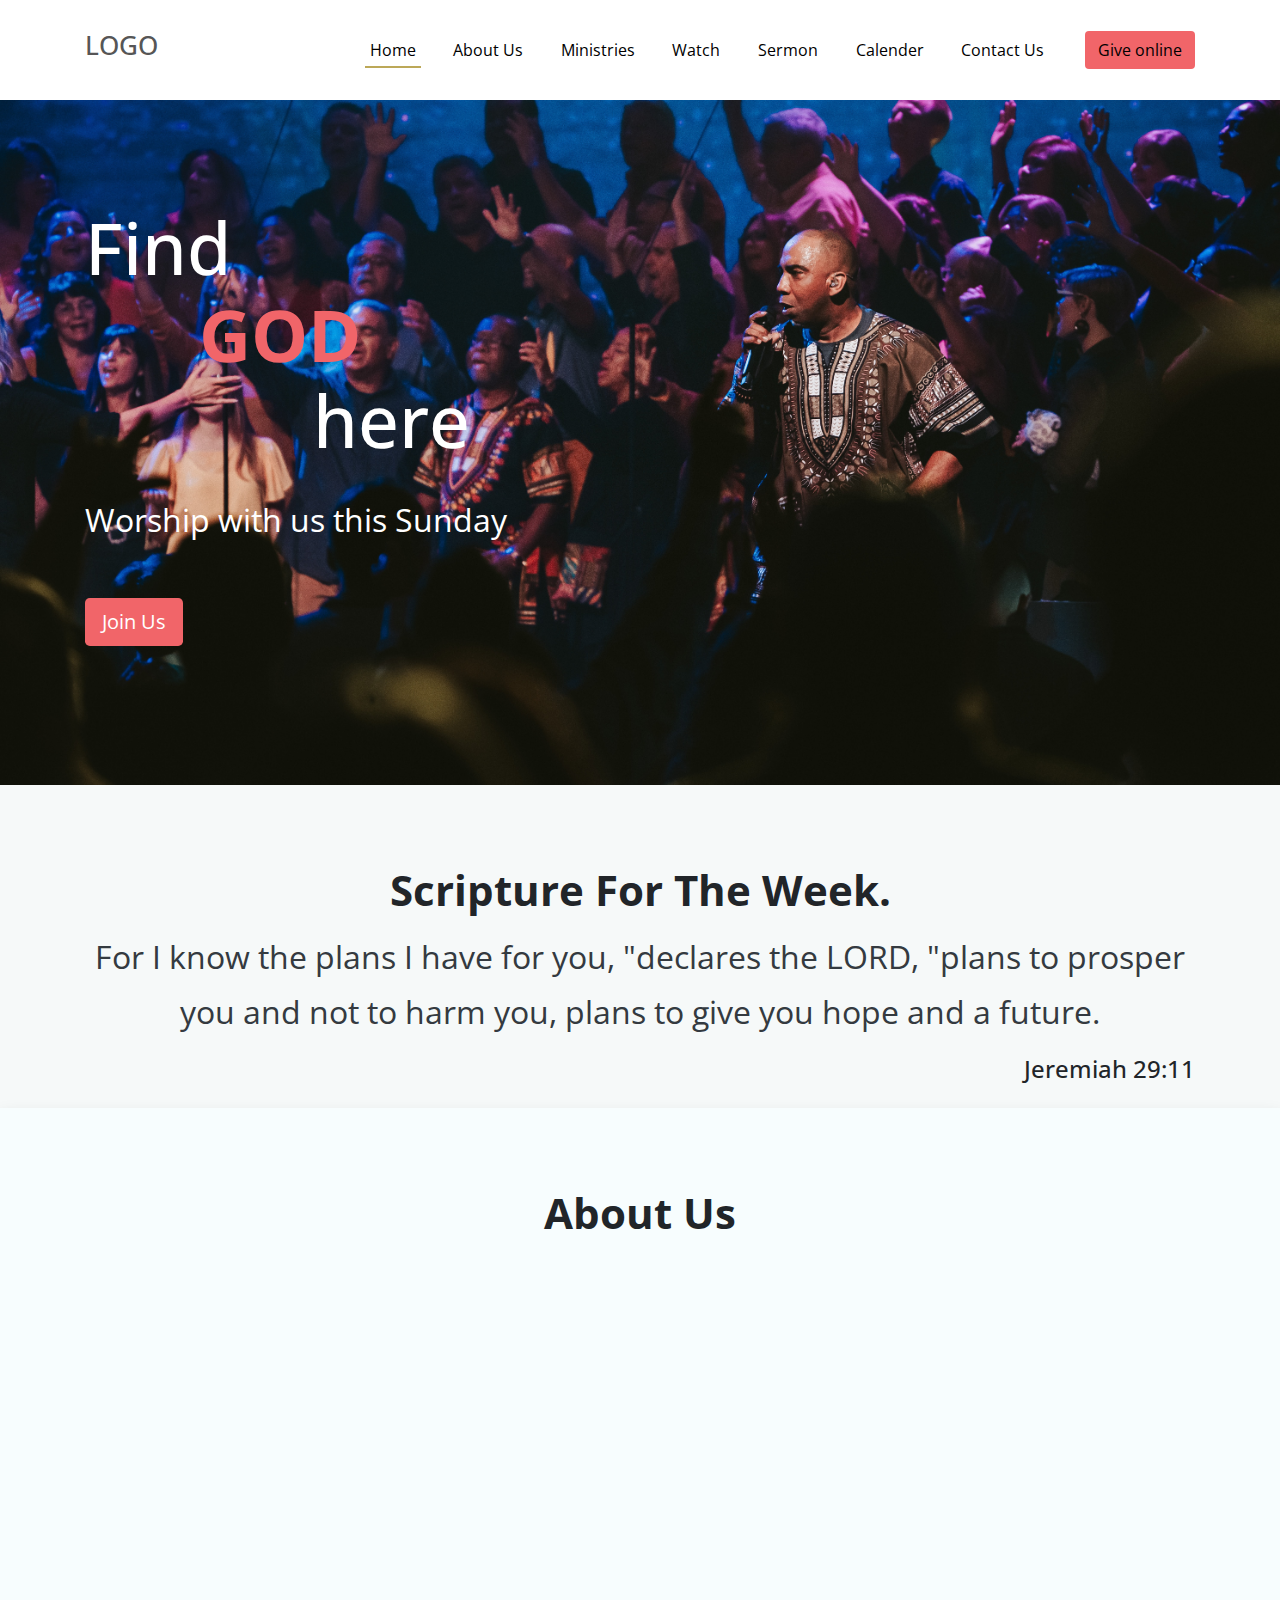
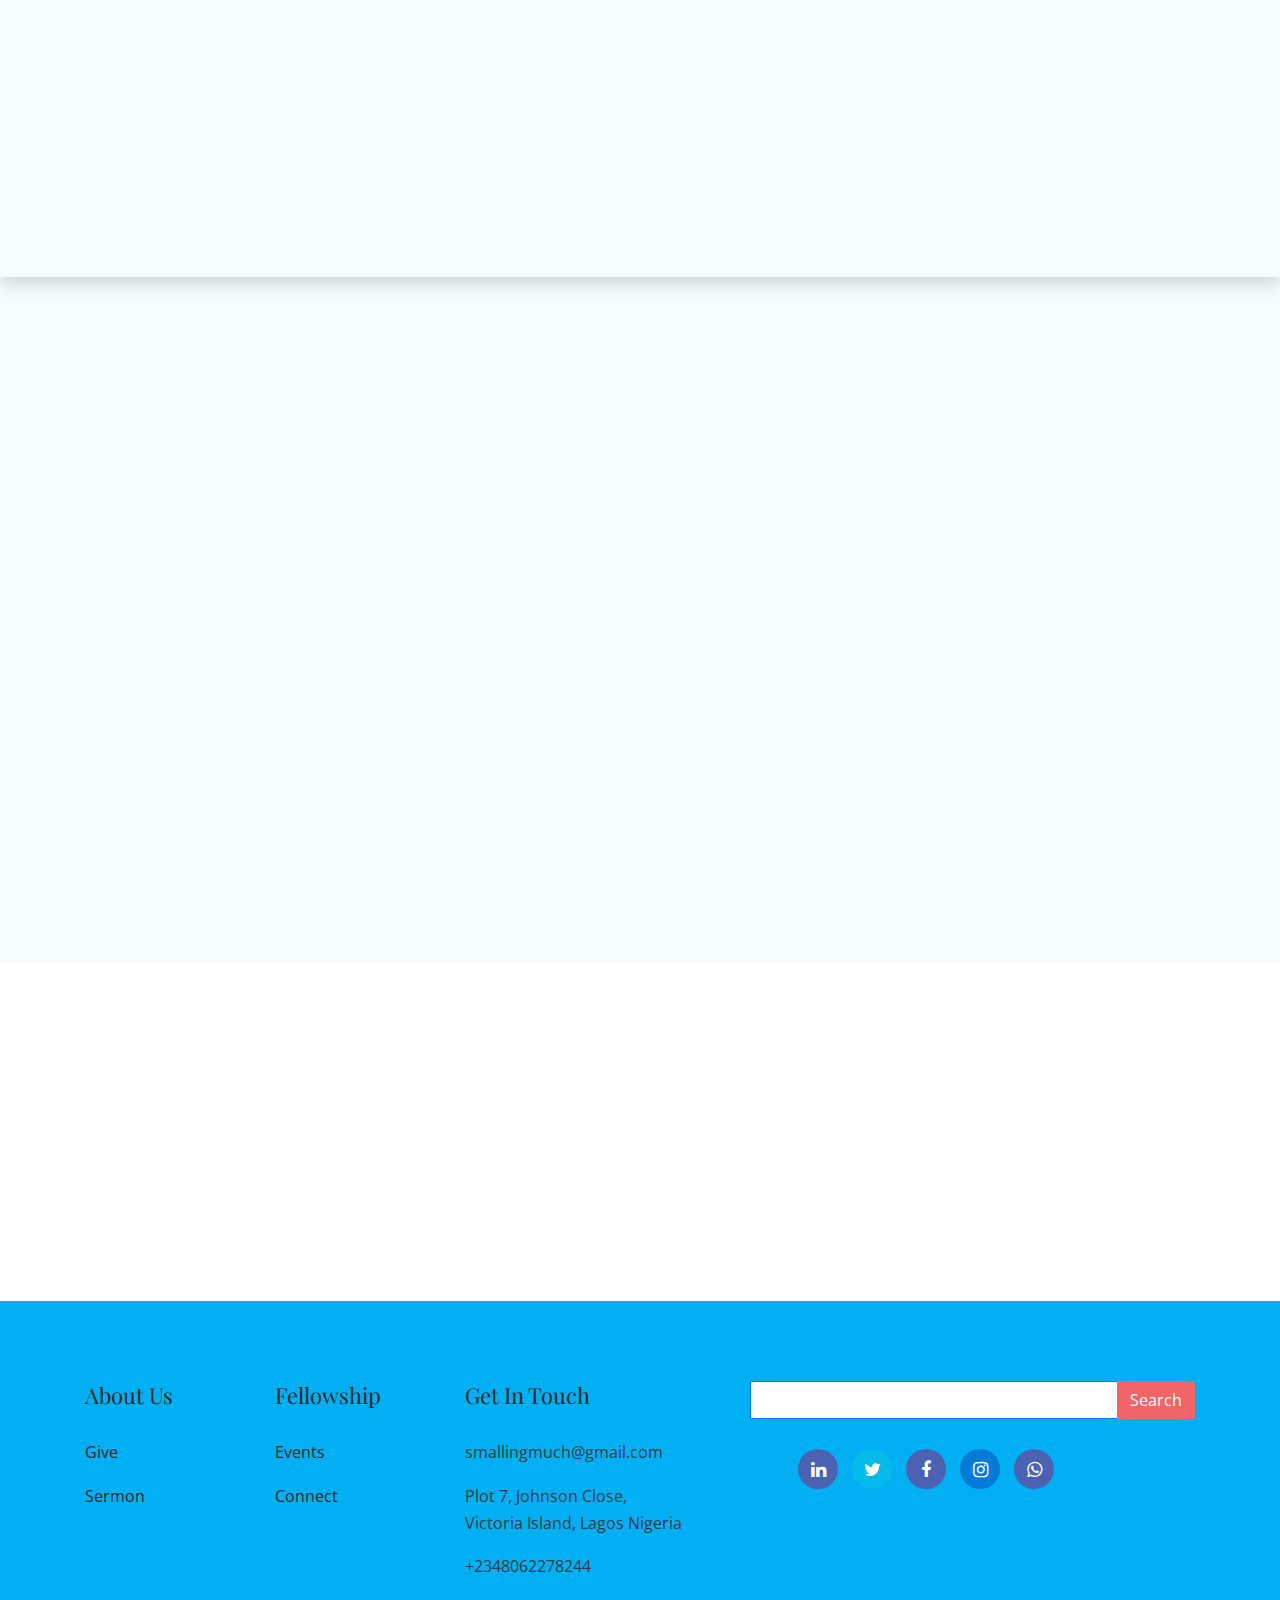
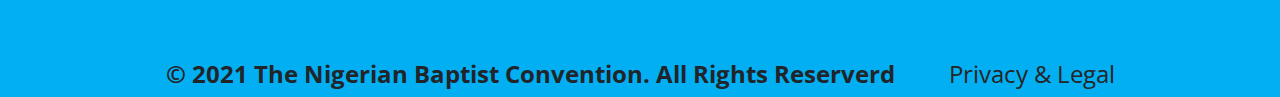
==== index.html @ 578a1e53 "ADD: First Commit" ====
<!DOCTYPE html>
<html lang="en">

<head>
    <meta charset="UTF-8">
    <meta name="description" content="">
    <meta http-equiv="X-UA-Compatible" content="IE=edge">
    <meta name="viewport" content="width=device-width, initial-scale=1, shrink-to-fit=no">

    <!-- Title -->
    <title>Home - TNBCC</title>

    <!-- Favicon -->
    <link rel="icon" href="./img/core-img/favicon.ico">
    <link rel="stylesheet" href="css/bootstrap.min.css" />
    <!-- Stylesheet -->
    <link rel="stylesheet" href="style.css">
    <link rel="stylesheet" href="editcss.css" />

</head>

<body>
    <!-- Preloader -->
    <div id="preloader">
        <div class="loader"></div>
    </div>
    <!-- /Preloader -->

    <!-- Header Area Start -->
    <header class="header-area">


        <!-- Main Header Start -->
        <div class="main-header-area">
            <div class="classy-nav-container breakpoint-off">
                <div class="container">
                    <!-- Classy Menu -->
                    <nav class="classy-navbar justify-content-between" id="akameNav">

                        <!-- Navbar Toggler -->
                        <div class="classy-navbar-toggler btn btn-pink" style="float: left;">
                            <span class="navbarToggler"><span class="bg-dark"></span><span class="bg-dark"></span><span
                                    class="bg-dark"></span></span>
                            <span class="text-white h4">MENU</span>
                        </div>
                        <!-- Logo -->
                        <a class="nav-brand h6" href="index.html">
                            <!-- <img src="./img/onfamilyfx1.png" width="200" alt=""> -->
                            LOGO
                        </a>
                        <!-- <span class="h6">New Convenant Baptist Church</span> -->




                        <!-- Menu -->
                        <div class="classy-menu">
                            <!-- Menu Close Button -->
                            <div class="classycloseIcon">
                                <div class="cross-wrap"><span class="top"></span><span class="bottom"></span></div>
                            </div>
                            <!-- Nav Start -->
                            <div class="classynav text-center">
                                <ul id="nav">
                                    <li class="active"><a href="./index.html">Home</a></li>
                                    <!-- <li><a href="#">Pages</a>
                                        <ul class="dropdown">
                                            <li><a href="./index.html">- Home</a></li>
                                            <li><a href="./about.html">- About Us</a></li>
                                            <li><a href="./service.html">- Services</a></li>
                                            <li><a href="./portfolio.html">- Portfolio</a></li>
                                            <li><a href="./blog.html">- Blog</a></li>
                                            <li><a href="./single-blog.html">- Blog Details</a></li>
                                            <li><a href="./contact.html">- Contact</a></li>
                                            <li><a href="#">- Dropdown</a>
                                                <ul class="dropdown">
                                                    <li><a href="#">- Dropdown Item</a></li>
                                                    <li><a href="#">- Dropdown Item</a></li>
                                                    <li><a href="#">- Dropdown Item</a></li>
                                                    <li><a href="#">- Dropdown Item</a></li>
                                                </ul>
                                            </li>
                                        </ul>
                                    </li> -->
                                    <li><a href="./about.html">About Us</a></li>
                                    <li><a href="./ministries.html">Ministries</a></li>
                                    <li><a href="./watch.html">Watch</a></li>
                                    <li><a href="./sermon.html">Sermon</a></li>
                                    <li><a href="./calender.html">Calender</a></li>
                                    <li><a href="./contact.html">Contact Us</a></li>
                                </ul>


                                <!-- Book Icon -->
                                <div class="book-now-btn ml-5 mt-4 mt-lg-0 ml-md-4">
                                    <a href="./give.html" class="btn btn-pink">Give online</a>
                                </div>
                            </div>
                            <!-- Nav End -->
                        </div>
                    </nav>
                </div>
            </div>
        </div>
    </header>
    <!-- Header Area End -->

    <!-- Welcome Area Start -->
    <section class="welcome-area">
        <div class="welcome-slides owl-carousel">
            <!-- Single Welcome Slide -->
            <div class="single-welcome-slide bg-img" style="background-image: url(img/bg-img/b1.jpg);">
                <!-- Welcome Content -->
                <div class="welcome-content h-100">
                    <div class="container h-100">
                        <div class="row h-100 align-items-center">
                            <!-- Welcome Text -->
                            <div class="col-12 col-md-9 col-lg-6">
                                <div class="welcome-text">
                                    <h2 data-animation="fadeInUp" data-delay="50ms" class="h1 text-white">Find
                                        <br />&nbsp; &nbsp; &nbsp; <b class="text-pink">GOD</b>
                                        <br />&nbsp; &nbsp; &nbsp; &nbsp; &nbsp; &nbsp; here
                                    </h2>
                                    <p data-animation="fadeInUp" data-delay="400ms" class="text-white"
                                        style="font-size: 2rem;">Worship with us this Sunday</p>
                                    <a href="#" class="btn btn-pink btn-lg text-white" data-animation="fadeInUp"
                                        data-delay="700ms">Join Us</a>
                                </div>
                            </div>
                        </div>
                    </div>
                </div>
            </div>

            <!-- Single Welcome Slide -->
            <div class="single-welcome-slide bg-img" style="background-image: url(img/bg-img/b2.jpg);">
                <!-- Welcome Content -->
                <div class="welcome-content h-100">
                    <div class="container h-100">
                        <div class="row h-100 align-items-center">
                            <!-- Welcome Text -->
                            <div class="col-12 col-md-9 col-lg-6">
                                <div class="welcome-text">
                                    <h2 data-animation="fadeInUp" data-delay="50ms" class="h1 text-white">Find
                                        <br />&nbsp; &nbsp; &nbsp; <b class="text-pink">GOD</b>
                                        <br />&nbsp; &nbsp; &nbsp; &nbsp; &nbsp; &nbsp; here
                                    </h2>
                                    <p data-animation="fadeInUp" data-delay="400ms" class="text-white"
                                        style="font-size: 2rem;">Worship with us this Sunday</p>
                                    <a href="#" class="btn btn-pink btn-lg text-white" data-animation="fadeInUp"
                                        data-delay="700ms">Join Us</a>
                                </div>
                            </div>
                        </div>
                    </div>
                </div>
            </div>
        </div>
    </section>
    <!-- Welcome Area End -->



    <!-- Scripture of the week area start -->
    <section class="why-choose-us-area bg-gray section-padding-80-0">
        <div class="container">
            <div class="row align-items-center">
                <div class="col-md-12 text-center">
                    <!-- Section Heading -->
                    <div class="section-heading">
                        <h2 class="font-weight-bold h2">Scripture for the week.</h2>
                        <p style="font-size: 2rem;" class="text-dark">For I know the plans I have for you, "declares the
                            LORD, "plans to prosper you and not to harm you,
                            plans to give you hope and a future.</p>
                        <p class="float-right h3 pb-3">Jeremiah 29:11</p>
                    </div>

                </div>
            </div>
        </div>
    </section>
    <!-- Scripture of the week end -->




    <!-- Our About Us Area Start -->
    <section class="akame-service-area section-padding-80-0 bg-light-blue shadow">
        <div class="container">
            <div class="row">
                <div class="col-12">
                    <!-- Section Heading -->
                    <div class="section-heading text-center">
                        <h2 class="h1 font-weight-bold">About Us</h2>

                    </div>
                </div>
            </div>

            <div class="row">

                <!-- Single Service Area -->
                <div class="col-12 col-sm-12 col-md-4 col-lg-4">
                    <div class="single-service-area mb-80 wow fadeInUp border-radius-10" data-wow-delay="200ms">
                        <img src="img/bg-img/12.jpg" alt="" class="border-radius-10">
                        <h5>Mission</h5>
                        <p>Ut enim ad minim veniam, quis trud exercitation...</p>
                        <br />
                        <button class="btn btn-pink">Load more</button>
                    </div>
                </div>

                <!-- Single Service Area -->
                <div class="col-12 col-sm-12 col-md-4 col-lg-4">
                    <div class="single-service-area mb-80 wow fadeInUp border-radius-10" data-wow-delay="400ms">
                        <img src="img/bg-img/11.jpg" alt="" class="border-radius-10">
                        <h5>Vision</h5>
                        <p>Consectetur adipisicing elit, sed doe eiusmod.</p>
                        <br />
                        <button class="btn btn-pink">Load more</button>
                    </div>
                </div>

                <!-- Single Service Area -->
                <div class="col-12 col-sm-12 col-md-4 col-lg-4">
                    <div class="single-service-area mb-80 wow fadeInUp border-radius-10" data-wow-delay="600ms">
                        <img src="img/bg-img/10.jpg" alt="" class="border-radius-10">
                        <h5>Objectives</h5>
                        <p>Nemo enim ipsam voluptatem quia voluptas</p>
                        <br />
                        <button class="btn btn-pink">Load more</button>
                    </div>
                </div>



            </div>
        </div>
    </section>
    <!-- Our About Us Area End -->


    <!-- Online Service Area Start -->
    <section class="akame-service-area section-padding-80-0 bg-light-blue">
        <div class="container">

            <div class="row">

                <!-- Single Service Area -->
                <div class="col-12 col-sm-12 col-md-12 col-lg-6">
                    <div class="single-service-area mb-80 wow fadeInUp border-radius-10 p-2" data-wow-delay="200ms">
                        <img src="img/bg-img/b4.jpg" class="img-circle" width="200" alt=""
                            style="position: relative; z-index: 100">
                        <br />
                        <img src="img/bg-img/word.jpg" class="img-circle" width="150" alt="" style="margin-top: -10%">
                        <img src="img/bg-img/worship.jpg" class="img-circle" width="150" alt=""
                            style="margin-top: -10%">

                        <br />
                        <img src="img/bg-img/12.jpg" class="img-circle shadow-lg border-primary"
                            style="margin-top: -5%; border:5px solid;" width="200" alt="">
                        <!-- <a href="https://www.youtube.com/watch?v=Ldd8yjjo6jA" class="video-play-btn wow bounceInDown" data-wow-delay="200ms"><i class="fa fa-play"></i></a> -->
                    </div>
                </div>

                <!-- Single Service Area -->
                <div class="col-12 col-sm-12 col-md-12 col-lg-6">
                    <div class="mb-80 wow fadeInUp" style="padding: 5rem;" data-wow-delay="400ms">

                        <p class="h5" style="line-height: 35px">Are you having a very busy day at work, stuck in traffic
                            or far from any of our church.
                            We're bringing church to you. Join us in worshing from the comfort of your internet
                            connected smart phone or desktop.</p>
                        <br />
                        <button class="btn btn-pink btn-lg">Watch Now</button>
                    </div>
                </div>





            </div>
        </div>
    </section>
    <!-- Online Service Area End -->



    <!-- Subscribe Area Start -->
    <section class="akame-service-area section-padding-80-0 bg-white">
        <div class="container">

            <div class="row">

                <!-- Single Service Area -->
                <div class="col-12 col-sm-12 col-md-12 col-lg-12">
                    <div class="mb-80 wow fadeInUp text-center p-2" data-wow-delay="400ms">
                        <h2 class="h2 font-weight-bold">Subscribe to our newsletter</h2>
                        <input type="email" class="form-control mb-30 border-primary p-3"
                            style="border-radius: 50px; border:1px solid" placeholder="YOUR EMAIL">
                        &nbsp;
                        <button class="btn btn-pink btn-lg text-white">Subscribe</button>
                    </div>
                </div>





            </div>
        </div>
    </section>
    <!-- Subscribe Area End -->




    <!-- Footer Area Start -->
    <footer class="footer-area section-padding-80-0" style="background-color:#02aff3; ">
        <div class="container">
            <div class="row justify-content-between">

                <!-- Single Footer Widget -->
                <div class="col-4 col-md-6 col-lg-2">
                    <div class="single-footer-widget mb-80">

                        <!-- Widget Title -->
                        <h4 class="widget-title">About Us</h4>

                        <p><a href="./give.html">Give</a></p>
                        <p><a href="./sermon.html">Sermon</a></p>


                    </div>
                </div>


                <!-- Single Footer Widget -->
                <div class="col-4 col-md-6 col-lg-2">
                    <div class="single-footer-widget mb-80">

                        <!-- Widget Title -->
                        <h4 class="widget-title">Fellowship</h4>

                        <p><a href="#">Events</a></p>
                        <p><a href="#">Connect</a></p>


                    </div>
                </div>

                <!-- Single Footer Widget -->
                <div class="col-4 col-md-6 col-lg-3">
                    <div class="single-footer-widget mb-80">

                        <!-- Widget Title -->
                        <h4 class="widget-title">Get in touch</h4>
                        <p class="text-dark">smallingmuch@gmail.com</p>
                        <p class="text-dark">Plot 7, Johnson Close, <br /> Victoria Island, Lagos Nigeria</p>
                        <p class="text-dark">+2348062278244</p>
                    </div>
                </div>


                <!-- Single Footer Widget -->
                <div class="col-12 col-sm-12 col-md-6 col-lg-5">
                    <div class="single-footer-widget mb-80">
                        <div class="input-group mb-3">
                            <input type="text" class="form-control mb-30 border-primary p-3" style="border-radius: 0;">
                            <div class="input-group-append">
                                <button class="btn btn-pink text-white" type="button">Search</button>
                            </div>
                        </div>

                        <!-- Social Info -->
                        <div class="social-info pl-5">
                            <a href="#" class="facebook"><i class="fa fa-linkedin"></i></a>
                            <a href="#" class="twitter"><i class="fa fa-twitter"></i></a>
                            <a href="#" class="facebook"><i class="fa fa-facebook"></i></a>
                            <a href="#" class="instagram"><i class="fa fa-instagram"></i></a>
                            <a href="#" class="facebook"><i class="fa fa-whatsapp"></i></a>
                        </div>
                    </div>
                </div>



            </div>
            <div class="row text-center">
                <div class="col-md-12 text-center">
                    <p class="h4 font-weight-bold">&copy; 2021 The Nigerian Baptist Convention. All Rights Reserverd
                        &nbsp; &nbsp; &nbsp; &nbsp; <span><a href="#">Privacy &amp; Legal</a></span></p>

                </div>
            </div>
        </div>
        <!-- Footer Area End -->

        <!-- All JS Files -->
        <!-- jQuery -->
        <script src="js/jquery.min.js"></script>
        <!-- Popper -->
        <script src="js/popper.min.js"></script>
        <!-- Bootstrap -->
        <script src="js/bootstrap.min.js"></script>
        <!-- All Plugins -->
        <script src="js/akame.bundle.js"></script>
        <!-- Active -->
        <script src="js/default-assets/active.js"></script>

</body>

</html>
---- style.css ----
/* ------------------------------------------
[Master Stylesheet]

Template Name: Akame - Hair Salon HTML5 Template
Template Author: Colorlib
Template Author URL: http://colorlib.com
Version: 1.0.0
Last Update: Jan 19, 2018

---------------------------------------------

[Tables of CSS Content]

+ body

    - 01.0 Reboot CSS
    - 02.0 Spacing CSS
    - 03.0 Preloader CSS
    - 04.0 Heading CSS
    - 05.0 Backtotop CSS
    - 06.0 Buttons CSS
    - 07.0 Header CSS
    - 08.0 Hero CSS
    - 09.0 Footer CSS
    - 10.0 CTA CSS
    - 11.0 Breadcrumb CSS
    - 12.0 Blog CSS
    - 13.0 Choose_us CSS
    - 14.0 Portfolio CSS
    - 15.0 Team CSS
    - 16.0 Service CSS
    - 17.0 About CSS
    - 18.0 Contact CSS

  --------------------------------------------- */
/* Import Fonts & All CSS */
@import url("https://fonts.googleapis.com/css?family=Open+Sans:300,400,600,700|Playfair+Display:400,700");
@import url(css/bootstrap.min.css);
@import url(css/animate.css);
@import url(css/default-assets/classy-nav.css);
@import url(css/default-assets/audioplayer.css);
@import url(css/owl.carousel.min.css);
@import url(css/magnific-popup.css);
@import url(css/font-awesome.min.css);
@import url(css/style.css);
/* :: 1.0 Reboot CSS */
* {
  margin: 0;
  padding: 0; }

body {
  font-family: "Open Sans", sans-serif;
  font-weight: 400;
  font-size: 16px;
  position: relative;
  z-index: auto; }

h1,
h2,
h3,
h4,
h5,
h6 {
  font-family: "Playfair Display", serif;
  color: #252525;
  line-height: 1.3;
  font-weight: 400; }

a,
a:active,
a:focus,
a:hover {
  color: #252525;
  text-decoration: none;
  -webkit-transition-duration: 500ms;
  -o-transition-duration: 500ms;
  transition-duration: 500ms;
  outline: none;
  font-weight: 400; }

li {
  list-style: none; }

p {
  line-height: 1.7;
  color: #6e6e6e;
  font-size: 16px;
  font-weight: 400; }

img {
  max-width: 100%;
  height: auto; }

ul {
  margin: 0;
  padding: 0; }
  ul li {
    margin: 0;
    padding: 0; }

.bg-overlay {
  position: relative;
  z-index: 1; }
  .bg-overlay::after {
    position: absolute;
    content: "";
    height: 100%;
    width: 100%;
    top: 0;
    left: 0;
    z-index: -1;
    background-color: rgba(0, 0, 0, 0.65); }

.bg-img {
  background-position: center center;
  background-size: cover;
  background-repeat: no-repeat; }

.jarallax {
  position: relative;
  z-index: 0; }
  .jarallax > .jarallax-img {
    position: absolute;
    object-fit: cover;
    font-family: 'object-fit: cover';
    top: 0;
    left: 0;
    width: 100%;
    height: 100%;
    z-index: -1; }

.mfp-image-holder .mfp-close,
.mfp-iframe-holder .mfp-close {
  color: #ffffff;
  right: 20px;
  text-align: center;
  padding-right: 0;
  width: 100%;
  position: fixed;
  top: 20px;
  width: 30px;
  background: #bca858;
  height: 30px;
  line-height: 30px; }

button.mfp-close,
button.mfp-arrow {
  background: #bca858; }

.mfp-bottom-bar {
  display: none !important; }

.mfp-bg {
  background-color: #000000; }

.bg-transparent {
  background-color: transparent !important; }

.bg-gray {
  background-color: #f6f9f9 !important; }

textarea:focus,
input:focus {
  outline: none; }

.border {
  border-color: #e5e5e5; }

.mfp-arrow-left::after {
  border-right-color: transparent; }

.mfp-arrow-left::before {
  border-right-color: #ffffff; }

.mfp-arrow-right::after {
  border-left-color: transparent; }

.mfp-arrow-right::before {
  border-left-color: #ffffff; }

/* :: 2.0 Spacing CSS */
.mt-15 {
  margin-top: 15px; }

.mt-30 {
  margin-top: 30px; }

.mt-40 {
  margin-top: 40px; }

.mt-50 {
  margin-top: 50px; }

.mt-70 {
  margin-top: 70px; }

.mt-80 {
  margin-top: 80px; }

.mt-100 {
  margin-top: 100px; }

.mt-150 {
  margin-top: 150px; }

.mr-15 {
  margin-right: 15px; }

.mr-30 {
  margin-right: 30px; }

.mr-50 {
  margin-right: 50px; }

.mr-100 {
  margin-right: 100px; }

.mb-15 {
  margin-bottom: 15px; }

.mb-30 {
  margin-bottom: 30px; }

.mb-40 {
  margin-bottom: 40px; }

.mb-50 {
  margin-bottom: 50px; }

.mb-60 {
  margin-bottom: 60px; }

.mb-70 {
  margin-bottom: 70px; }

.mb-80 {
  margin-bottom: 80px; }

.mb-100 {
  margin-bottom: 100px; }

.ml-15 {
  margin-left: 15px; }

.ml-30 {
  margin-left: 30px; }

.ml-50 {
  margin-left: 50px; }

.ml-100 {
  margin-left: 100px; }

.pt-50 {
  padding-top: 50px !important; }

.section-padding-80 {
  padding-top: 80px;
  padding-bottom: 80px; }

.section-padding-0-80 {
  padding-top: 0;
  padding-bottom: 80px; }

.section-padding-80-0 {
  padding-top: 80px;
  padding-bottom: 0; }

/* :: 3.0 Preloader CSS */
#preloader {
  position: fixed;
  width: 100%;
  height: 100%;
  z-index: 9999999;
  top: 0;
  left: 0;
  background-color: #f6f9f9;
  display: -webkit-box;
  display: -ms-flexbox;
  display: flex;
  -webkit-box-align: center;
  -ms-flex-align: center;
  align-items: center;
  -webkit-box-pack: center;
  -ms-flex-pack: center;
  justify-content: center;
  overflow: hidden; }

.loader,
.loader:before,
.loader:after {
  border-radius: 50%;
  width: 2.5em;
  height: 2.5em;
  -webkit-animation-fill-mode: both;
  animation-fill-mode: both;
  -webkit-animation: load7 1.8s infinite ease-in-out;
  animation: load7 1.8s infinite ease-in-out; }

.loader {
  color: #bca858;
  font-size: 6px;
  position: relative;
  -webkit-transform: translateZ(0);
  -ms-transform: translateZ(0);
  transform: translateZ(0);
  -webkit-animation-delay: -0.16s;
  animation-delay: -0.16s; }

.loader:before,
.loader:after {
  content: '';
  position: absolute;
  top: 0; }

.loader:before {
  left: -3.5em;
  -webkit-animation-delay: -0.32s;
  animation-delay: -0.32s; }

.loader:after {
  left: 3.5em; }

@-webkit-keyframes load7 {
  0%,
    80%,
    100% {
    box-shadow: 0 2.5em 0 -1.3em; }
  40% {
    box-shadow: 0 2.5em 0 0; } }
@keyframes load7 {
  0%,
    80%,
    100% {
    box-shadow: 0 2.5em 0 -1.3em; }
  40% {
    box-shadow: 0 2.5em 0 0; } }
/* :: 4.0 Heading CSS */
.section-heading {
  position: relative;
  z-index: 1;
  margin-bottom: 50px; }
  .section-heading h2 {
    font-size: 42px;
    text-transform: capitalize;
    margin-bottom: 15px;
    display: block;
    line-height: 1.2; }
    @media only screen and (min-width: 992px) and (max-width: 1199px) {
      .section-heading h2 {
        font-size: 36px; } }
    @media only screen and (min-width: 768px) and (max-width: 991px) {
      .section-heading h2 {
        font-size: 36px; } }
    @media only screen and (max-width: 767px) {
      .section-heading h2 {
        font-size: 30px; } }
  .section-heading p {
    font-size: 16px; }
  .section-heading span {
    position: absolute;
    top: 50%;
    font-size: 100px;
    color: #bca858;
    font-family: "Playfair Display", serif;
    text-transform: uppercase;
    line-height: 1;
    -webkit-transform: translateY(-50%);
    -ms-transform: translateY(-50%);
    transform: translateY(-50%);
    z-index: -1;
    opacity: 0.1;
    left: 0;
    font-weight: 700; }
    @media only screen and (min-width: 992px) and (max-width: 1199px) {
      .section-heading span {
        font-size: 70px; } }
    @media only screen and (min-width: 768px) and (max-width: 991px) {
      .section-heading span {
        font-size: 70px; } }
    @media only screen and (max-width: 767px) {
      .section-heading span {
        font-size: 50px; } }
  .section-heading.text-right span {
    right: 48px; }

/* :: 5.0 Backtotop CSS */
#scrollUp {
  position: fixed;
  right: 40px;
  font-size: 20px;
  line-height: 40px;
  width: 40px;
  height: 40px;
  bottom: 40px;
  background-color: #bca858;
  color: #ffffff;
  text-align: center;
  -webkit-transition-duration: 500ms;
  -o-transition-duration: 500ms;
  transition-duration: 500ms;
  border-radius: 50%;
  -webkit-box-shadow: 0 2px 40px 8px rgba(15, 15, 15, 0.15);
  box-shadow: 0 2px 40px 8px rgba(15, 15, 15, 0.15);
  z-index: 15962536; }
  #scrollUp:focus, #scrollUp:hover {
    background-color: #000000;
    color: #ffffff; }

/* :: 6.0 Buttons CSS */
.btn:focus {
  box-shadow: none; }

.akame-btn {
  font-family: "Playfair Display", serif;
  position: relative;
  z-index: 1;
  min-width: 150px;
  height: 42px;
  line-height: 40px;
  font-size: 14px;
  font-weight: 400;
  display: inline-block;
  padding: 0 35px;
  text-align: center;
  text-transform: uppercase;
  background-color: transparent;
  color: #252525;
  border: 1px solid #252525;
  border-radius: 60px;
  -webkit-transition-duration: 500ms;
  -o-transition-duration: 500ms;
  transition-duration: 500ms; }
  .akame-btn:focus, .akame-btn:hover {
    border-color: #bca858;
    font-weight: 400;
    font-size: 14px;
    background-color: #bca858;
    color: #ffffff;
    -webkit-box-shadow: 0 2px 40px 8px rgba(15, 15, 15, 0.15);
    box-shadow: 0 2px 40px 8px rgba(15, 15, 15, 0.15); }
  .akame-btn.active {
    border-color: #bca858;
    background-color: #bca858;
    color: #ffffff; }
    .akame-btn.active:focus, .akame-btn.active:hover {
      border-color: #252525;
      background-color: #252525;
      color: #ffffff; }

/* :: 7.0 Header CSS */
.header-area {
  position: relative;
  z-index: 10;
  width: 100%;
  -webkit-transition-duration: 500ms;
  -o-transition-duration: 500ms;
  transition-duration: 500ms;
  border-bottom: 1px solid #e5e5e5; }
  .header-area .top-header-area {
    position: relative;
    z-index: 1;
    background-color: #252525;
    width: 100%;
    height: 50px; }
    @media only screen and (max-width: 767px) {
      .header-area .top-header-area {
        height: auto;
        padding: 15px 0; } }
    .header-area .top-header-area .top-header-content p {
      margin-bottom: 0;
      font-size: 14px;
      color: #ffffff; }
      @media only screen and (min-width: 768px) and (max-width: 991px) {
        .header-area .top-header-area .top-header-content p {
          font-size: 12px; } }
      @media only screen and (max-width: 767px) {
        .header-area .top-header-area .top-header-content p {
          font-size: 10px; } }
  .header-area .cart-icon a:focus, .header-area .cart-icon a:hover {
    color: #bca858; }

.classy-nav-container {
  background-color: transparent;
  padding: 0; }
  .classy-nav-container .classy-navbar {
    -webkit-transition-duration: 500ms;
    -o-transition-duration: 500ms;
    transition-duration: 500ms;
    height: 100px;
    padding: 0; }
    @media only screen and (min-width: 768px) and (max-width: 991px) {
      .classy-nav-container .classy-navbar {
        height: 70px; } }
    @media only screen and (max-width: 767px) {
      .classy-nav-container .classy-navbar {
        height: 70px; } }
    @media only screen and (max-width: 767px) {
      .classy-nav-container .classy-navbar .nav-brand {
        max-width: 90px;
        margin-right: 15px; } }
    .classy-nav-container .classy-navbar .classynav ul li a {
      font-size: 16px;
      text-transform: capitalize;
      color: #252525; }
      @media only screen and (min-width: 992px) and (max-width: 1199px) {
        .classy-nav-container .classy-navbar .classynav ul li a {
          font-size: 14px; } }
      @media only screen and (min-width: 768px) and (max-width: 991px) {
        .classy-nav-container .classy-navbar .classynav ul li a {
          font-size: 14px; }
          
         }
      @media only screen and (max-width: 767px) {
       
        .classy-nav-container .classy-navbar .classynav ul li a {
          font-size: 14px; } }
      .classy-nav-container .classy-navbar .classynav ul li a:focus, .classy-nav-container .classy-navbar .classynav ul li a:hover {
        color: #bca858; }
    .classy-nav-container .classy-navbar .classynav ul li.cn-dropdown-item ul li a, .classy-nav-container .classy-navbar .classynav ul li.megamenu-item ul li a {
      font-size: 14px;
      text-transform: capitalize;
      height: 42px;
      line-height: 42px;
      padding: 0 30px;
      color: #252525; }
      .classy-nav-container .classy-navbar .classynav ul li.cn-dropdown-item ul li a:focus, .classy-nav-container .classy-navbar .classynav ul li.cn-dropdown-item ul li a:hover, .classy-nav-container .classy-navbar .classynav ul li.megamenu-item ul li a:focus, .classy-nav-container .classy-navbar .classynav ul li.megamenu-item ul li a:hover {
        color: #bca858; }

.classynav ul li.active a {
  position: relative;
  z-index: 1; }
  .classynav ul li.active a::before {
    width: 80%;
    height: 2px;
    background-color: #bca858;
    position: absolute;
    bottom: 0;
    left: 10%;
    z-index: 1;
    content: ''; }
    @media only screen and (min-width: 768px) and (max-width: 991px) {
      .classynav ul li.active a::before {
        display: none; } }
    @media only screen and (max-width: 767px) {
      .classynav ul li.active a::before {
        display: none; } }

.classynav ul li.has-down > a::after,
.classynav ul li.has-down.active > a::after,
.classynav ul li.megamenu-item > a::after {
  color: #252525; }

.breakpoint-off .classynav ul li .dropdown,
.breakpoint-off .classynav ul li .megamenu {
  width: 210px;
  -webkit-box-shadow: 0 2px 40px 8px rgba(15, 15, 15, 0.15);
  box-shadow: 0 2px 40px 8px rgba(15, 15, 15, 0.15);
  border-radius: 6px; 
}

.breakpoint-off .classynav ul li .megamenu {
  width: 100%; }

/* :: 8.0 Hero CSS */
.single-welcome-slide {
  position: relative;
  z-index: 2;
  width: 100%;
  height: 720px;
  background-color: #ffffff; }
  @media only screen and (min-width: 992px) and (max-width: 1199px) {
    .single-welcome-slide {
      height: 600px; } }
  @media only screen and (min-width: 768px) and (max-width: 991px) {
    .single-welcome-slide {
      height: 600px; } }
  @media only screen and (max-width: 767px) {
    .single-welcome-slide {
      height: 500px; } }
  .single-welcome-slide .welcome-text {
    position: relative;
    z-index: 1; }
    .single-welcome-slide .welcome-text h2 {
      font-size: 72px;
      display: block;
      margin-bottom: 30px;
      color: #252525; }
      @media only screen and (min-width: 992px) and (max-width: 1199px) {
        .single-welcome-slide .welcome-text h2 {
          font-size: 60px; } }
      @media only screen and (min-width: 768px) and (max-width: 991px) {
        .single-welcome-slide .welcome-text h2 {
          font-size: 60px; } }
      @media only screen and (max-width: 767px) {
        .single-welcome-slide .welcome-text h2 {
          font-size: 36px; } }
    .single-welcome-slide .welcome-text p {
      font-size: 18px;
      color: #252525;
      margin-bottom: 50px;
      display: block; }

.welcome-slides {
  position: relative;
  z-index: 1;
  overflow: hidden; }

/* :: 9.0 Footer CSS */
.footer-area {
  position: relative;
  z-index: 1; }

.single-footer-widget {
  position: relative;
  z-index: 1; }
  @media only screen and (min-width: 768px) and (max-width: 991px) {
    .single-footer-widget p {
      font-size: 14px; } }
  .single-footer-widget .widget-title {
    font-size: 22px;
    color: #252525;
    margin-bottom: 30px;
    display: block;
    text-transform: capitalize; }
  .single-footer-widget .open-time p {
    margin-bottom: 8px; }
    .single-footer-widget .open-time p:last-child {
      margin-bottom: 0; }
  .single-footer-widget .social-info {
    position: relative;
    z-index: 1;
    margin-top: 30px; }
    .single-footer-widget .social-info a {
      display: inline-block;
      font-size: 18px;
      color: #ffffff;
      width: 40px;
      height: 40px;
      border-radius: 50%;
      margin-right: 10px;
      text-align: center;
      line-height: 40px; }
      @media only screen and (min-width: 768px) and (max-width: 991px) {
        .single-footer-widget .social-info a {
          margin-right: 5px; } }
      .single-footer-widget .social-info a.facebook {
        background-color: #4b62b3; }
      .single-footer-widget .social-info a.twitter {
        background-color: #03baeb; }
      .single-footer-widget .social-info a.google-plus {
        background-color: #cb242e; }
      .single-footer-widget .social-info a.instagram {
        background-color: #057ad7; }
      .single-footer-widget .social-info a:focus, .single-footer-widget .social-info a:hover {
        background-color: #bca858; }
  .single-footer-widget .contact-address p {
    margin-bottom: 8px; }
    .single-footer-widget .contact-address p:last-child {
      margin-bottom: 0; }
  .single-footer-widget .footer-logo {
    display: block;
    margin-bottom: 30px; }

.copywrite-text {
  position: relative;
  z-index: 1; }
  .copywrite-text p {
    font-size: 16px;
    color: #6e6e6e;
    margin-bottom: 0; }
    @media only screen and (min-width: 768px) and (max-width: 991px) {
      .copywrite-text p {
        font-size: 14px; } }
    .copywrite-text p a {
      color: #6e6e6e;
      font-size: 16px; }
      @media only screen and (min-width: 768px) and (max-width: 991px) {
        .copywrite-text p a {
          font-size: 14px; } }
      .copywrite-text p a:focus, .copywrite-text p a:hover {
        color: #bca858; }

/* :: 10.0 CTA CSS */
.akame-cta-area {
  position: relative;
  z-index: 1; }
  .akame-cta-area .cta-content h2 {
    font-size: 48px;
    display: block;
    margin-bottom: 30px; }
    @media only screen and (min-width: 992px) and (max-width: 1199px) {
      .akame-cta-area .cta-content h2 {
        font-size: 36px; } }
    @media only screen and (min-width: 768px) and (max-width: 991px) {
      .akame-cta-area .cta-content h2 {
        font-size: 36px; } }
    @media only screen and (max-width: 767px) {
      .akame-cta-area .cta-content h2 {
        font-size: 30px; } }
  .akame-cta-area .cta-thumbnail {
    position: absolute;
    width: 50%;
    height: 100%;
    z-index: -1;
    top: 0;
    right: 0; }
    @media only screen and (min-width: 992px) and (max-width: 1199px) {
      .akame-cta-area .cta-thumbnail {
        width: 65%; } }
    @media only screen and (min-width: 768px) and (max-width: 991px) {
      .akame-cta-area .cta-thumbnail {
        width: 70%;
        opacity: 0.5; } }
    @media only screen and (max-width: 767px) {
      .akame-cta-area .cta-thumbnail {
        width: 100%;
        opacity: 0.2; } }

/* :: 11.0 Breadcrumb CSS */
.breadcrumb-content {
  position: relative;
  z-index: 1;
  text-align: center; }
  .breadcrumb-content h2 {
    font-size: 60px;
    margin-bottom: 15px; }
    @media only screen and (min-width: 992px) and (max-width: 1199px) {
      .breadcrumb-content h2 {
        font-size: 48px; } }
    @media only screen and (min-width: 768px) and (max-width: 991px) {
      .breadcrumb-content h2 {
        font-size: 48px; } }
    @media only screen and (max-width: 767px) {
      .breadcrumb-content h2 {
        font-size: 36px; } }
  .breadcrumb-content .breadcrumb {
    position: relative;
    padding: 0;
    background-color: transparent;
    -webkit-box-pack: center;
    -ms-flex-pack: center;
    justify-content: center; }
    .breadcrumb-content .breadcrumb .breadcrumb-item a:hover, .breadcrumb-content .breadcrumb .breadcrumb-item a:focus {
      color: #bca858; }
    .breadcrumb-content .breadcrumb .breadcrumb-item + .breadcrumb-item::before {
      content: '\f101';
      font-family: "FontAwesome"; }

/* :: 12.0 Blog CSS */
.single-post-area {
  position: relative;
  z-index: 1; }
  .single-post-area .post-thumbnail {
    position: relative;
    z-index: 1;
    margin-bottom: 30px; }
    .single-post-area .post-thumbnail a {
      display: block; }
  .single-post-area .post-content {
    position: relative;
    z-index: 1; }
    .single-post-area .post-content .post-title {
      font-weight: 400;
      font-size: 20px;
      display: block;
      margin-bottom: 15px;
      font-family: "Playfair Display", serif; }
      .single-post-area .post-content .post-title:hover, .single-post-area .post-content .post-title:focus {
        color: #bca858; }
    .single-post-area .post-content .post-meta {
      position: relative;
      z-index: 1;
      margin-bottom: 15px; }
      .single-post-area .post-content .post-meta a {
        position: relative;
        z-index: 1;
        font-size: 14px;
        color: #acacac;
        display: inline-block;
        margin-right: 30px; }
        .single-post-area .post-content .post-meta a:last-child {
          margin-right: 0; }
          .single-post-area .post-content .post-meta a:last-child::before {
            content: '|';
            position: absolute;
            top: 0;
            left: -20px;
            z-index: 1; }
        .single-post-area .post-content .post-meta a:hover, .single-post-area .post-content .post-meta a:focus {
          color: #bca858; }
    .single-post-area .post-content p {
      margin-bottom: 0; }
  .single-post-area:hover .post-content .post-title, .single-post-area:focus .post-content .post-title {
    color: #bca858; }

.akame-blog-details-area {
  position: relative;
  z-index: 1; }
  .akame-blog-details-area .post-content {
    position: relative;
    z-index: 1;
    text-align: center;
    margin-bottom: 50px; }
    .akame-blog-details-area .post-content .post-title {
      font-weight: 400;
      font-size: 42px;
      display: block;
      margin-bottom: 0;
      font-family: "Playfair Display", serif; }
      @media only screen and (max-width: 767px) {
        .akame-blog-details-area .post-content .post-title {
          font-size: 30px; } }
    .akame-blog-details-area .post-content .post-meta {
      position: relative;
      z-index: 1;
      margin-bottom: 15px; }
      .akame-blog-details-area .post-content .post-meta a {
        position: relative;
        z-index: 1;
        font-size: 16px;
        color: #acacac;
        display: inline-block;
        margin-right: 30px; }
        .akame-blog-details-area .post-content .post-meta a:last-child {
          margin-right: 0; }
          .akame-blog-details-area .post-content .post-meta a:last-child::before {
            content: '|';
            position: absolute;
            top: 0;
            left: -20px;
            z-index: 1; }
        @media only screen and (max-width: 767px) {
          .akame-blog-details-area .post-content .post-meta a {
            font-size: 14px; } }
        .akame-blog-details-area .post-content .post-meta a:hover, .akame-blog-details-area .post-content .post-meta a:focus {
          color: #bca858; }

.blog-details-text {
  position: relative;
  z-index: 1; }
  .blog-details-text p {
    font-size: 20px;
    margin-bottom: 30px; }
    @media only screen and (max-width: 767px) {
      .blog-details-text p {
        font-size: 16px; } }
  .blog-details-text p:first-child {
    display: -webkit-box;
    display: -ms-flexbox;
    display: flex;
    line-height: 1; }
    .blog-details-text p:first-child span:first-child {
      font-weight: 700;
      margin-right: 15px;
      font-size: 100px; }
      @media only screen and (max-width: 767px) {
        .blog-details-text p:first-child span:first-child {
          font-size: 50px; } }
    .blog-details-text p:first-child span:last-child {
      line-height: 1.7; }
  .blog-details-text ul {
    position: relative;
    z-index: 1;
    padding-left: 15px; }
    .blog-details-text ul li {
      font-size: 20px;
      color: #6e6e6e;
      margin-bottom: 30px; }
      .blog-details-text ul li span {
        color: #252525; }
      .blog-details-text ul li i {
        font-size: 14px;
        margin-right: 10px; }
      @media only screen and (max-width: 767px) {
        .blog-details-text ul li {
          font-size: 16px; } }

.akame-blockquote {
  position: relative;
  z-index: 1;
  margin-bottom: 30px;
  margin-top: 30px;
  border-left: 5px solid #bca858;
  padding: 15px; }
  .akame-blockquote h4 {
    margin-bottom: 0; }
    @media only screen and (max-width: 767px) {
      .akame-blockquote h4 {
        font-size: 20px; } }

.akame-post-share {
  position: relative;
  z-index: 1; }
  .akame-post-share a {
    display: block;
    width: 46px;
    height: 46px;
    border-radius: 50%;
    background-color: #bca858;
    color: #ffffff;
    text-align: center;
    margin-bottom: 10px;
    line-height: 46px; }
    @media only screen and (max-width: 767px) {
      .akame-post-share a {
        width: 30px;
        height: 30px;
        line-height: 30px; } }
    .akame-post-share a.facebook {
      background-color: #4b62b3; }
    .akame-post-share a.twitter {
      background-color: #03baeb; }
    .akame-post-share a.google-plus {
      background-color: #cb242e; }
    .akame-post-share a.instagram {
      background-color: #057ad7; }
    .akame-post-share a:hover, .akame-post-share a:focus {
      background-color: #bca858; }

.post-author-area {
  position: relative;
  z-index: 1;
  padding: 30px 0;
  border-top: 1px solid #e5e5e5; }
  .post-author-area .author-meta .author-avatar {
    -webkit-box-flex: 0;
    -ms-flex: 0 0 60px;
    flex: 0 0 60px;
    max-width: 60px;
    width: 60px;
    height: 60px;
    margin-right: 30px; }
    @media only screen and (max-width: 767px) {
      .post-author-area .author-meta .author-avatar {
        -webkit-box-flex: 0;
        -ms-flex: 0 0 40px;
        flex: 0 0 40px;
        max-width: 40px;
        width: 40px;
        height: 40px;
        margin-right: 5px; } }
    .post-author-area .author-meta .author-avatar img {
      border-radius: 50%; }
  .post-author-area .author-meta .author-text p {
    font-size: 14px;
    margin-bottom: 5px; }
    @media only screen and (max-width: 767px) {
      .post-author-area .author-meta .author-text p {
        font-size: 12px; } }
  .post-author-area .author-meta .author-text h5 {
    margin-bottom: 0; }
    @media only screen and (max-width: 767px) {
      .post-author-area .author-meta .author-text h5 {
        font-size: 14px; } }
  .post-author-area .author-social-info a {
    display: inline-block;
    width: 46px;
    height: 46px;
    border-radius: 50%;
    background-color: #bca858;
    color: #ffffff;
    text-align: center;
    margin-left: 15px;
    line-height: 46px; }
    @media only screen and (max-width: 767px) {
      .post-author-area .author-social-info a {
        width: 30px;
        height: 30px;
        line-height: 30px;
        margin-left: 2px;
        font-size: 14px; } }
    .post-author-area .author-social-info a.facebook {
      background-color: #4b62b3; }
    .post-author-area .author-social-info a.twitter {
      background-color: #03baeb; }
    .post-author-area .author-social-info a.google-plus {
      background-color: #cb242e; }
    .post-author-area .author-social-info a:hover, .post-author-area .author-social-info a:focus {
      background-color: #bca858; }

/* :: 13.0 Choose Us CSS */
.choose-us-content {
  position: relative;
  z-index: 1; }
  .choose-us-content ul li {
    font-size: 16px;
    display: block;
    margin-bottom: 15px; }
    .choose-us-content ul li i {
      color: #bca858;
      padding-right: 5px; }
    .choose-us-content ul li:last-child {
      margin-bottom: 0; }

.choose-us-thumbnail {
  position: relative;
  z-index: 1;
  background-color: #ebebeb;
  border-radius: 4px;
  height: 380px; }
  @media only screen and (max-width: 767px) {
    .choose-us-thumbnail {
      height: 220px; } }
  .choose-us-thumbnail .choose-us-img {
    position: absolute;
    width: 100%;
    height: 100%;
    top: -30px;
    right: 30px;
    z-index: 10;
    border-radius: 4px; }
    @media only screen and (max-width: 767px) {
      .choose-us-thumbnail .choose-us-img {
        top: -15px;
        right: 15px; } }

/* :: 14.0 Portfolio CSS */
.akame-portfolio {
  position: relative;
  z-index: 1; }

.portfolio-menu .btn {
  padding: 5px 10px;
  background-color: transparent;
  font-size: 16px;
  border-radius: 0;
  border-bottom: 2px solid transparent;
  margin: 0 10px; }
  @media only screen and (min-width: 768px) and (max-width: 991px) {
    .portfolio-menu .btn {
      margin: 0 5px;
      font-size: 14px; } }
  @media only screen and (max-width: 767px) {
    .portfolio-menu .btn {
      margin: 0 3px;
      font-size: 13px; } }
  .portfolio-menu .btn.active {
    color: #bca858;
    border-bottom-color: #bca858; }

.akame-portfolio-single-item {
  position: relative;
  z-index: 1;
  overflow: hidden;
  border-radius: 3px; }
  .akame-portfolio-single-item img {
    width: 100%;
    -webkit-transition-duration: 500ms;
    -o-transition-duration: 500ms;
    transition-duration: 500ms;
    border-radius: 3px; }
  .akame-portfolio-single-item .overlay-content {
    -webkit-transition-duration: 500ms;
    -o-transition-duration: 500ms;
    transition-duration: 500ms;
    position: absolute;
    width: 100%;
    height: 100%;
    top: 0;
    left: 0;
    background-color: #000000;
    opacity: 0;
    visibility: hidden;
    z-index: 100;
    border-radius: 3px;
    padding: 50px 30px; }
    .akame-portfolio-single-item .overlay-content .overlay-text h4 {
      color: #bca858; }
      @media only screen and (max-width: 767px) {
        .akame-portfolio-single-item .overlay-content .overlay-text h4 {
          font-size: 20px; } }
    .akame-portfolio-single-item .overlay-content .overlay-text p {
      color: #ffffff;
      margin-bottom: 0; }
      @media only screen and (min-width: 992px) and (max-width: 1199px) {
        .akame-portfolio-single-item .overlay-content .overlay-text p {
          font-size: 14px; } }
      @media only screen and (max-width: 767px) {
        .akame-portfolio-single-item .overlay-content .overlay-text p {
          font-size: 14px; } }
  .akame-portfolio-single-item .thumbnail-zoom {
    position: absolute;
    width: 40px;
    height: auto;
    margin-left: -40px;
    font-size: 20px;
    color: #ffffff;
    left: 50%;
    z-index: 100;
    bottom: 25px;
    text-align: center;
    opacity: 0;
    visibility: hidden; }
    .akame-portfolio-single-item .thumbnail-zoom:hover, .akame-portfolio-single-item .thumbnail-zoom:focus {
      color: #bca858; }
  .akame-portfolio-single-item:hover img, .akame-portfolio-single-item:focus img {
    -webkit-transform: scale(1.2);
    -ms-transform: scale(1.2);
    transform: scale(1.2); }
  .akame-portfolio-single-item:hover .overlay-content, .akame-portfolio-single-item:focus .overlay-content {
    opacity: 0.7;
    visibility: visible; }
  .akame-portfolio-single-item:hover .thumbnail-zoom, .akame-portfolio-single-item:focus .thumbnail-zoom {
    opacity: 1;
    visibility: visible;
    margin-left: -20px; }

/* :: 15.0 Team CSS */
.akame-our-expert-area {
  position: relative;
  z-index: 1; }
  .akame-our-expert-area::before {
    position: absolute;
    width: 100%;
    height: 70%;
    content: '';
    top: 0;
    right: 0;
    z-index: -1;
    background-color: #f6f9f9; }
  .akame-our-expert-area .side-thumbnail {
    position: absolute;
    width: 555px;
    height: 70%;
    right: 50%;
    top: 0;
    z-index: -1;
    background-position: top center;
    background-size: cover;
    background-repeat: no-repeat; }
    @media only screen and (min-width: 768px) and (max-width: 991px) {
      .akame-our-expert-area .side-thumbnail {
        height: 50%;
        opacity: 0.2; } }
    @media only screen and (max-width: 767px) {
      .akame-our-expert-area .side-thumbnail {
        display: none; } }
  .akame-our-expert-area.about-us-page::before {
    height: 100%; }
  .akame-our-expert-area.about-us-page .side-thumbnail {
    height: 100%; }

.our-certificate-area {
  position: relative;
  z-index: 1; }
  .our-certificate-area img {
    margin-right: 30px;
    max-height: 45px; }
    .our-certificate-area img:last-child {
      margin-right: 0; }

.single-team-member {
  position: relative;
  z-index: 1;
  border: 1px solid #e5e5e5;
  -webkit-transition-duration: 500ms;
  -o-transition-duration: 500ms;
  transition-duration: 500ms;
  background-color: #ffffff; }
  .single-team-member .team-member-img {
    position: relative;
    z-index: 1; }
    .single-team-member .team-member-img img {
      -webkit-transition-duration: 500ms;
      -o-transition-duration: 500ms;
      transition-duration: 500ms;
      width: 100%;
      -webkit-filter: grayscale(100%);
      filter: grayscale(100%); }
    .single-team-member .team-member-img .team-social-info {
      -webkit-transition-duration: 500ms;
      -o-transition-duration: 500ms;
      transition-duration: 500ms;
      position: absolute;
      width: 100%;
      height: 100%;
      background-color: rgba(255, 255, 255, 0.8);
      opacity: 0;
      visibility: hidden;
      top: 0;
      left: 0;
      z-index: 10;
      text-align: center; }
      .single-team-member .team-member-img .team-social-info .social-link a {
        display: inline-block;
        width: 46px;
        height: 46px;
        line-height: 46px;
        border-radius: 50%; }
        .single-team-member .team-member-img .team-social-info .social-link a:hover, .single-team-member .team-member-img .team-social-info .social-link a:focus {
          background-color: #bca858;
          -webkit-box-shadow: 0 2px 40px 8px rgba(15, 15, 15, 0.15);
          box-shadow: 0 2px 40px 8px rgba(15, 15, 15, 0.15);
          color: #ffffff; }
  .single-team-member .team-member-info {
    padding: 20px 30px; }
    .single-team-member .team-member-info h5 {
      display: block;
      margin-bottom: 10px; }
    .single-team-member .team-member-info p {
      margin-bottom: 0;
      font-size: 14px; }
  .single-team-member:hover, .single-team-member:focus {
    -webkit-box-shadow: 0 2px 40px 8px rgba(15, 15, 15, 0.15);
    box-shadow: 0 2px 40px 8px rgba(15, 15, 15, 0.15); }
    .single-team-member:hover img, .single-team-member:focus img {
      width: 100%;
      -webkit-filter: grayscale(0%);
      filter: grayscale(0%); }
    .single-team-member:hover .team-social-info, .single-team-member:focus .team-social-info {
      opacity: 1;
      visibility: visible; }
    .single-team-member:hover .team-member-info h5, .single-team-member:focus .team-member-info h5 {
      color: #bca858; }

/* :: 16.0 Service CSS */
.single-service-area {
  position: relative;
  z-index: 1;
  padding: 40px 20px;
  border: 1px solid #e5e5e5;
  text-align: center;
  -webkit-transition-duration: 500ms;
  -o-transition-duration: 500ms;
  transition-duration: 500ms; }
  @media only screen and (min-width: 992px) and (max-width: 1199px) {
    .single-service-area {
      padding: 30px 15px; } }
  .single-service-area img {
    display: inline-block;
    margin-bottom: 15px; }
  .single-service-area h5 {
    font-size: 22px;
    margin-bottom: 10px;
    -webkit-transition-duration: 300ms;
    -o-transition-duration: 300ms;
    transition-duration: 300ms; }
    @media only screen and (min-width: 992px) and (max-width: 1199px) {
      .single-service-area h5 {
        font-size: 18px; } }
  .single-service-area p {
    margin-bottom: 0; }
    @media only screen and (min-width: 992px) and (max-width: 1199px) {
      .single-service-area p {
        font-size: 14px; } }
  .single-service-area:hover, .single-service-area:focus {
    border-color: transparent;
    -webkit-box-shadow: 0 2px 40px 8px rgba(15, 15, 15, 0.15);
    box-shadow: 0 2px 40px 8px rgba(15, 15, 15, 0.15); }
    .single-service-area:hover h5, .single-service-area:focus h5 {
      color: #bca858; }

.single--service--item {
  position: relative;
  z-index: 1; }
  .single--service--item .service-content {
    -webkit-box-flex: 0;
    -ms-flex: 0 0 50%;
    flex: 0 0 50%;
    max-width: 50%;
    width: 50%; }
    @media only screen and (max-width: 767px) {
      .single--service--item .service-content {
        -webkit-box-flex: 0;
        -ms-flex: 0 0 100%;
        flex: 0 0 100%;
        max-width: 100%;
        width: 100%; } }
    .single--service--item .service-content .service-text {
      margin-left: auto;
      width: 555px;
      padding: 80px 0; }
      @media only screen and (min-width: 992px) and (max-width: 1199px) {
        .single--service--item .service-content .service-text {
          width: 455px; } }
      @media only screen and (min-width: 768px) and (max-width: 991px) {
        .single--service--item .service-content .service-text {
          width: 345px; } }
      @media only screen and (max-width: 767px) {
        .single--service--item .service-content .service-text {
          width: 100%;
          padding: 80px 30px; } }
      .single--service--item .service-content .service-text h2 {
        font-size: 42px;
        display: block;
        margin-bottom: 40px; }
        @media only screen and (min-width: 992px) and (max-width: 1199px) {
          .single--service--item .service-content .service-text h2 {
            font-size: 36px; } }
        @media only screen and (min-width: 768px) and (max-width: 991px) {
          .single--service--item .service-content .service-text h2 {
            font-size: 30px; } }
        @media only screen and (max-width: 767px) {
          .single--service--item .service-content .service-text h2 {
            font-size: 24px; } }
      .single--service--item .service-content .service-text p {
        margin-bottom: 30px;
        display: block;
        max-width: 250px;
        display: -webkit-box;
        display: -ms-flexbox;
        display: flex;
        -webkit-box-pack: justify;
        -ms-flex-pack: justify;
        justify-content: space-between; }
        .single--service--item .service-content .service-text p span:last-child {
          font-weight: 600;
          color: #252525; }
        .single--service--item .service-content .service-text p:last-child {
          margin-bottom: 0; }
  .single--service--item .service-thumbnail {
    position: relative;
    z-index: 1;
    -webkit-box-flex: 0;
    -ms-flex: 0 0 50%;
    flex: 0 0 50%;
    max-width: 50%;
    width: 50%;
    height: 500px; }
    @media only screen and (max-width: 767px) {
      .single--service--item .service-thumbnail {
        -webkit-box-flex: 0;
        -ms-flex: 0 0 100%;
        flex: 0 0 100%;
        max-width: 100%;
        width: 100%;
        height: 300px; } }
  .single--service--item.odd-item .service-content .service-text {
    margin-left: 15%;
    width: auto; }
    @media only screen and (max-width: 767px) {
      .single--service--item.odd-item .service-content .service-text {
        margin-left: auto; } }

.akame-service-area {
  position: relative;
  z-index: 1; }
  .akame-service-area .single--service--item:first-child {
    border-top: 1px solid #e5e5e5; }
  .akame-service-area .single--service--item:last-child {
    border-bottom: 1px solid #e5e5e5; }

/* :: 17.0 About CSS */
.about-us-thumbnail {
  position: relative;
  z-index: 1; }
  .about-us-thumbnail img {
    -webkit-box-shadow: 0 2px 40px 8px rgba(15, 15, 15, 0.15);
    box-shadow: 0 2px 40px 8px rgba(15, 15, 15, 0.15); }

.about-us-content {
  position: relative;
  z-index: 1; }
  .about-us-content h3 {
    display: block;
    margin-bottom: 15px; }
    @media only screen and (min-width: 992px) and (max-width: 1199px) {
      .about-us-content h3 {
        font-size: 24px; } }
    @media only screen and (max-width: 767px) {
      .about-us-content h3 {
        font-size: 24px; } }

.about--us--content p {
  font-size: 20px;
  font-style: italic;
  color: #252525;
  margin-bottom: 25px; }
.about--us--content img {
  display: block;
  margin-bottom: 20px; }
.about--us--content h4 {
  margin-bottom: 0; }

.akame--video--area {
  position: relative;
  z-index: 1; }
  .akame--video--area::before {
    position: absolute;
    width: 100%;
    height: 60%;
    content: '';
    bottom: 0;
    right: 0;
    z-index: -1;
    background-color: #f6f9f9; }
    @media only screen and (min-width: 768px) and (max-width: 991px) {
      .akame--video--area::before {
        height: 70%; } }
    @media only screen and (max-width: 767px) {
      .akame--video--area::before {
        height: 90%; } }
  .akame--video--area .video-content-area {
    position: relative;
    z-index: 1;
    background-color: #ffffff;
    border: 20px solid #ffffff;
    box-shadow: 0 15px 15px 0 rgba(0, 0, 0, 0.15);
    border-radius: 5px; }
    .akame--video--area .video-content-area .video-play-btn {
      display: inline-block;
      width: 90px;
      height: 90px;
      background-color: #bca858;
      color: #ffffff;
      font-size: 30px;
      text-align: center;
      line-height: 90px;
      border-radius: 50%;
      position: absolute;
      top: 50%;
      left: 50%;
      margin-top: -45px;
      margin-left: -45px;
      z-index: 100; }
      .akame--video--area .video-content-area .video-play-btn i {
        padding-left: 5px; }
      @media only screen and (max-width: 767px) {
        .akame--video--area .video-content-area .video-play-btn {
          width: 60px;
          height: 60px;
          font-size: 24px;
          line-height: 60px;
          margin-top: -30px;
          margin-left: -30px; } }
      .akame--video--area .video-content-area .video-play-btn:hover, .akame--video--area .video-content-area .video-play-btn:focus {
        background-color: #000000; }

.single-cool-facts-area {
  position: relative;
  z-index: 1; }
  .single-cool-facts-area span {
    position: absolute;
    top: 50%;
    font-size: 48px;
    color: #bca858;
    font-family: "Playfair Display", serif;
    text-transform: uppercase;
    line-height: 1;
    -webkit-transform: translate(-50%, -50%);
    -ms-transform: translate(-50%, -50%);
    transform: translate(-50%, -50%);
    z-index: -1;
    opacity: 0.15;
    left: 50%;
    font-weight: 700; }
  .single-cool-facts-area h2 {
    font-size: 60px;
    display: block;
    margin-bottom: 10px; }
    @media only screen and (max-width: 767px) {
      .single-cool-facts-area h2 {
        font-size: 36px; } }
    @media only screen and (min-width: 576px) and (max-width: 767px) {
      .single-cool-facts-area h2 {
        font-size: 42px; } }
  .single-cool-facts-area p {
    font-size: 14px;
    text-transform: uppercase;
    margin-bottom: 0;
    color: #6e6e6e; }

.testimonial-slides {
  position: relative;
  z-index: 1; }
  .testimonial-slides .owl-dots {
    margin-top: 50px;
    display: -webkit-box;
    display: -ms-flexbox;
    display: flex;
    -webkit-box-align: center;
    -ms-flex-align: center;
    align-items: center;
    -webkit-box-pack: center;
    -ms-flex-pack: center;
    justify-content: center; }
    .testimonial-slides .owl-dots .owl-dot {
      width: 12px;
      height: 12px;
      border: 1px solid #bca858;
      margin: 0 5px;
      border-radius: 50%; }
      .testimonial-slides .owl-dots .owl-dot.active {
        background-color: #bca858; }

.single-testimonial-slide {
  position: relative;
  z-index: 1;
  text-align: center; }
  .single-testimonial-slide img {
    width: 35px !important;
    margin: 0 auto 50px; }
  .single-testimonial-slide p {
    color: #252525;
    font-size: 24px;
    margin-bottom: 30px; }
    @media only screen and (max-width: 767px) {
      .single-testimonial-slide p {
        font-size: 20px; } }
  .single-testimonial-slide .ratings-name {
    position: relative;
    z-index: 1; }
    .single-testimonial-slide .ratings-name .ratings {
      font-size: 16px;
      color: #e0cd3f; }
    .single-testimonial-slide .ratings-name h5 {
      font-size: 18px;
      margin-bottom: 0; }

.booking-info {
  position: relative;
  z-index: 1; }
  .booking-info h2 {
    font-size: 42px;
    margin-bottom: 20px; }
    @media only screen and (max-width: 767px) {
      .booking-info h2 {
        font-size: 36px; } }
  .booking-info h4 {
    color: #bca858;
    margin-bottom: 15px; }
  .booking-info p:last-child {
    margin-bottom: 0; }

.single-booking-table {
  position: relative;
  z-index: 1;
  border-left: 1px solid #e5e5e5;
  margin: 0 70px; }
  @media only screen and (max-width: 767px) {
    .single-booking-table {
      margin: 0; } }
  .single-booking-table .single-date-hours {
    position: relative;
    z-index: 1;
    -webkit-box-flex: 0;
    -ms-flex: 0 0 33.3333%;
    flex: 0 0 33.3333%;
    max-width: 33.3333%;
    width: 33.3333%; }
    .single-booking-table .single-date-hours .booking-day {
      border: 1px solid #e5e5e5;
      text-align: center;
      padding: 20px 15px;
      width: 100%;
      border-left: none; }
      .single-booking-table .single-date-hours .booking-day h5 {
        font-weight: 600;
        font-family: "Open Sans", sans-serif; }
        @media only screen and (min-width: 992px) and (max-width: 1199px) {
          .single-booking-table .single-date-hours .booking-day h5 {
            font-size: 16px; } }
        @media only screen and (max-width: 767px) {
          .single-booking-table .single-date-hours .booking-day h5 {
            font-size: 14px; } }
      .single-booking-table .single-date-hours .booking-day h6 {
        margin-bottom: 0;
        font-family: "Open Sans", sans-serif; }
        @media only screen and (min-width: 992px) and (max-width: 1199px) {
          .single-booking-table .single-date-hours .booking-day h6 {
            font-size: 12px; } }
        @media only screen and (max-width: 767px) {
          .single-booking-table .single-date-hours .booking-day h6 {
            font-size: 12px; } }
    .single-booking-table .single-date-hours .booking-hours {
      position: relative;
      z-index: 1;
      text-align: center; }
      .single-booking-table .single-date-hours .booking-hours span {
        -webkit-box-flex: 0;
        -ms-flex: 0 0 50%;
        flex: 0 0 50%;
        max-width: 50%;
        width: 50%;
        border-right: 1px solid #e5e5e5;
        border-bottom: 1px solid #e5e5e5;
        padding: 20px 5px;
        font-size: 24px;
        color: #252525; }
        @media only screen and (min-width: 992px) and (max-width: 1199px) {
          .single-booking-table .single-date-hours .booking-hours span {
            font-size: 20px; } }
        @media only screen and (max-width: 767px) {
          .single-booking-table .single-date-hours .booking-hours span {
            font-size: 12px; } }
        .single-booking-table .single-date-hours .booking-hours span.active {
          background-color: #f6f9f9;
          color: #acacac; }
    .single-booking-table .single-date-hours.active .booking-day {
      background-color: #bca858; }
      .single-booking-table .single-date-hours.active .booking-day h5,
      .single-booking-table .single-date-hours.active .booking-day h6 {
        color: #ffffff; }

.booking-table-slider {
  position: relative;
  z-index: 1; }
  .booking-table-slider .owl-prev,
  .booking-table-slider .owl-next {
    width: 40px;
    height: 40px;
    position: absolute;
    border: 1px solid #252525;
    color: #252525;
    text-align: center;
    line-height: 40px;
    font-size: 24px;
    border-radius: 50%;
    -webkit-transition-duration: 500ms;
    -o-transition-duration: 500ms;
    transition-duration: 500ms;
    top: 50%;
    margin-top: -20px;
    left: 20px; }
    @media only screen and (max-width: 767px) {
      .booking-table-slider .owl-prev,
      .booking-table-slider .owl-next {
        display: none; } }
    .booking-table-slider .owl-prev:hover, .booking-table-slider .owl-prev:focus,
    .booking-table-slider .owl-next:hover,
    .booking-table-slider .owl-next:focus {
      border-color: #bca858;
      background-color: #bca858;
      color: #ffffff; }
  .booking-table-slider .owl-next {
    left: auto;
    right: 20px; }
  .booking-table-slider .owl-dots {
    margin-top: 30px;
    display: -webkit-box;
    display: -ms-flexbox;
    display: flex;
    -webkit-box-align: center;
    -ms-flex-align: center;
    align-items: center;
    margin: 30px auto 0;
    width: 200px;
    border: 1px solid #e5e5e5;
    border-radius: 6px;
    height: 10px; }
    .booking-table-slider .owl-dots .owl-dot {
      flex-grow: 1;
      height: 10px;
      border-radius: 5px;
      -webkit-transition-duration: 500ms;
      -o-transition-duration: 500ms;
      transition-duration: 500ms; }
      .booking-table-slider .owl-dots .owl-dot.active {
        height: 10px;
        background-color: #bca858; }

/* :: 18.0 Contact Area */
.akame-contact-form {
  position: relative;
  z-index: 1;
  border: 1px solid #e5e5e5;
  padding: 30px; }
  @media only screen and (max-width: 767px) {
    .akame-contact-form {
      padding: 20px; } }
  @media only screen and (max-width: 767px) {
    .akame-contact-form h2 {
      font-size: 24px; } }
  @media only screen and (max-width: 767px) {
    .akame-contact-form h4 {
      font-size: 20px; } }
  .akame-contact-form .form-control {
    width: 100%;
    height: 50px;
    padding: 0 20px;
    border-radius: 2px;
    color: #acacac;
    font-size: 14px; }
    .akame-contact-form .form-control:focus {
      box-shadow: none;
      border-color: #bca858; }
  .akame-contact-form textarea.form-control {
    height: 150px;
    padding: 20px; }

.akame-google-maps-area {
  position: relative;
  z-index: 1;
  height: 450px; }
  @media only screen and (max-width: 767px) {
    .akame-google-maps-area {
      height: 320px; } }
  .akame-google-maps-area iframe {
    width: 100%;
    height: 100%;
    border: none; }

.single-contact-information {
  position: relative;
  z-index: 1;
  text-align: center; }
  .single-contact-information i {
    font-size: 30px;
    margin-bottom: 15px;
    color: #bca858;
    display: block; }
  .single-contact-information h4 {
    display: block;
    margin-bottom: 15px; }
  .single-contact-information p {
    margin-bottom: 0; }

/*# sourceMappingURL=style.css.map */
@media only screen and (min-width:800px){
  #akameNav span.h6{
    margin-left: -8%;
  }
}
---- editcss.css ----
.classy-nav-container {
    background-color: white;
    padding: 0;
}
.classy-nav-container {
    position: fixed;
    z-index: 100;
    background-color: #ffffff;
    width: 100%;
    
}
.h-100 {
    height: 100%!important;
    margin-top: 4rem;
}
.btn-pink{
    background-color:#f16569;
    color:#000000;
}
.text-pink{
    color:#f16569;
}
span.h6{

    margin-left: -20%;
}
.breakpoint-on .classynav {
    padding: 70px 30px 0 30px;
}
.breakpoint-on .classynav>ul {
   
    line-height: 40px;
}
.classy-nav-container .classy-navbar .classynav ul li a {
    font-size: 16px;
    text-transform: capitalize;
    color: #000;
    margin: .3rem;
}

.breakpoint-on .classynav>ul>li>a {
    background-color: #fff;
    border-bottom: 1px solid rgba(255, 255, 255, 0.5);
    color:#000;
}
.h3{
    font-size: 1.5rem !important;
}
.border-radius-10{
    border-radius: 10px 10px;
}
.single-service-area {
    padding: 20px 20px;
    border:none;
    background-color: #fff;
}
.bg-light-blue{
    background-color: #8bdcf511;
}
.img-circle{
    border-radius: 50%;
    
}

.form-control:focus{
    box-shadow:none;
}
/* .section-padding-80-0 {
    padding-top: 17px;
    padding-bottom: 0;
} */
.border-radius-50{
    border-radius: 50px;
}
.btn-primary{
    background-color: #02aff3;
}
.pl-10{
    padding-left: 15rem!important;
}
.pr-10{
    padding-right: 15rem!important;
}


@media only screen and (min-width: 768px) and (max-width: 991px){
.classy-nav-container .classy-navbar .classynav ul li a {
    font-size: 23px;
}}
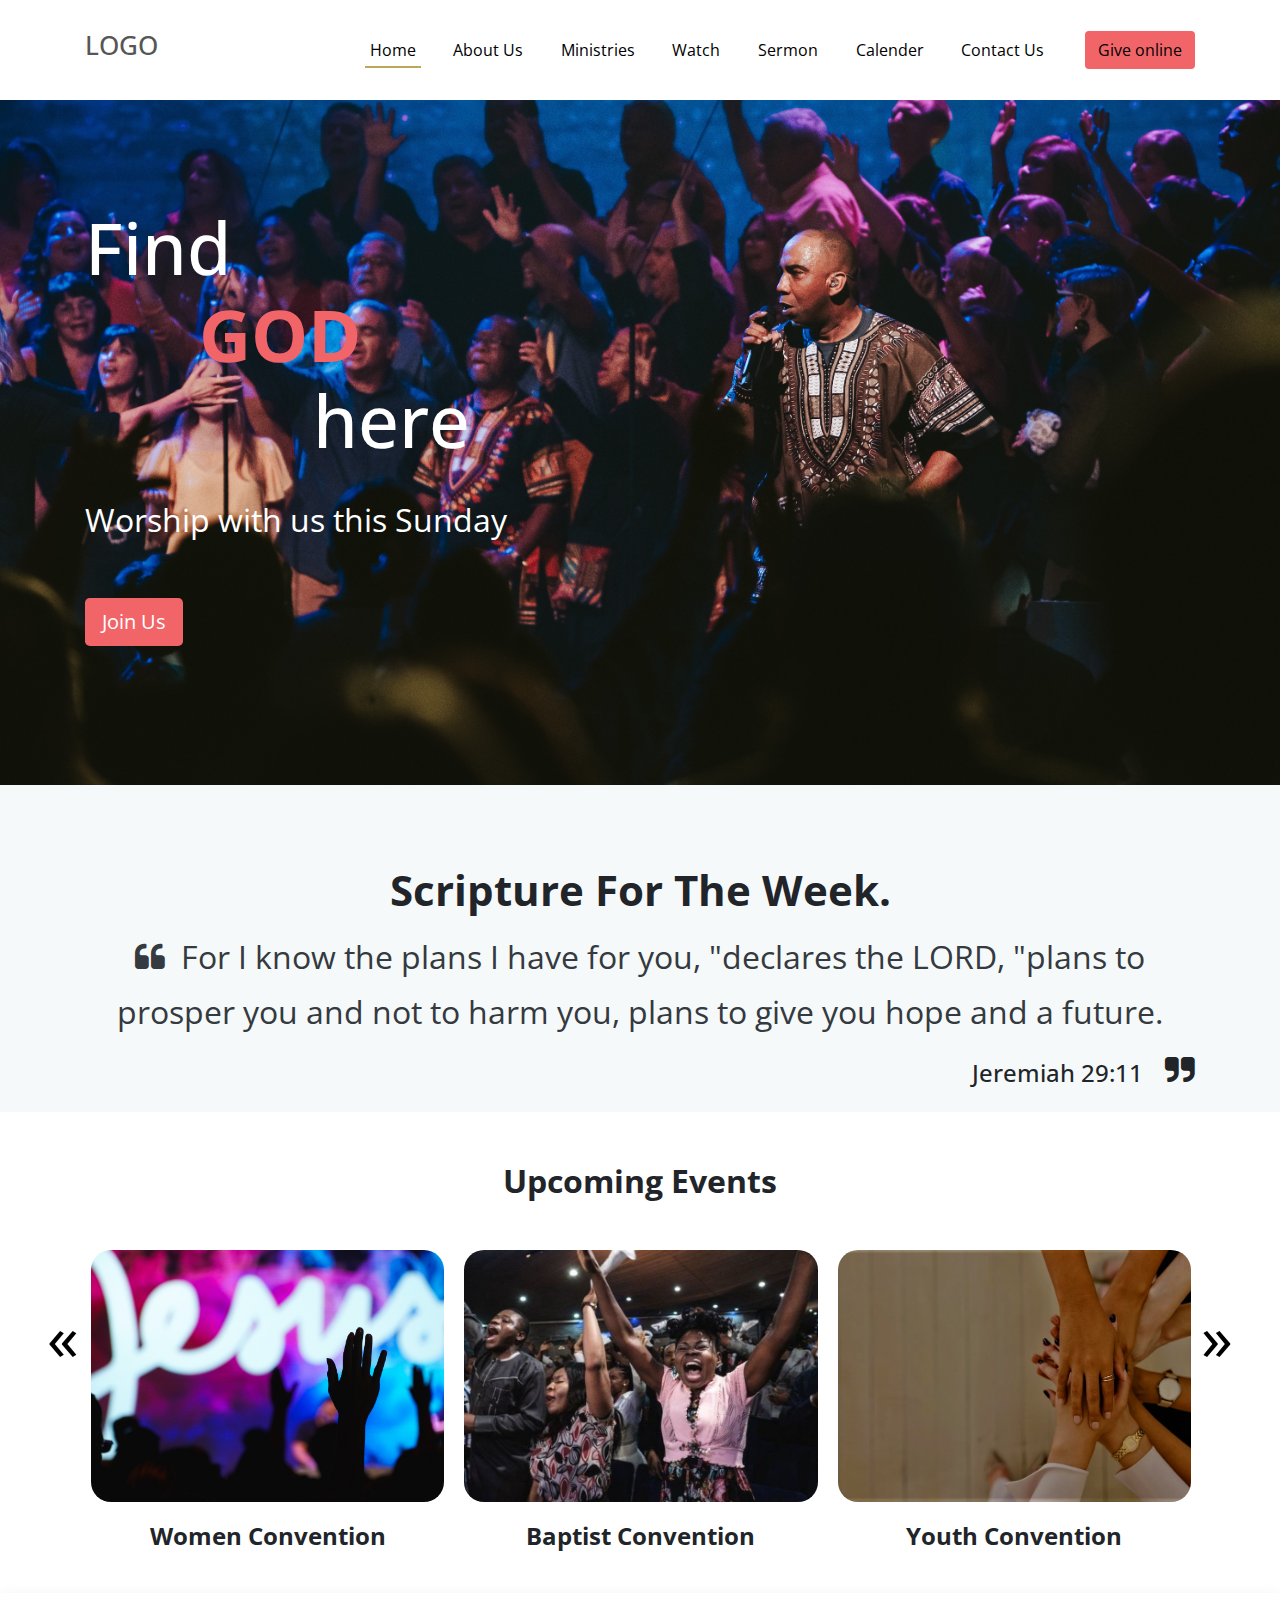
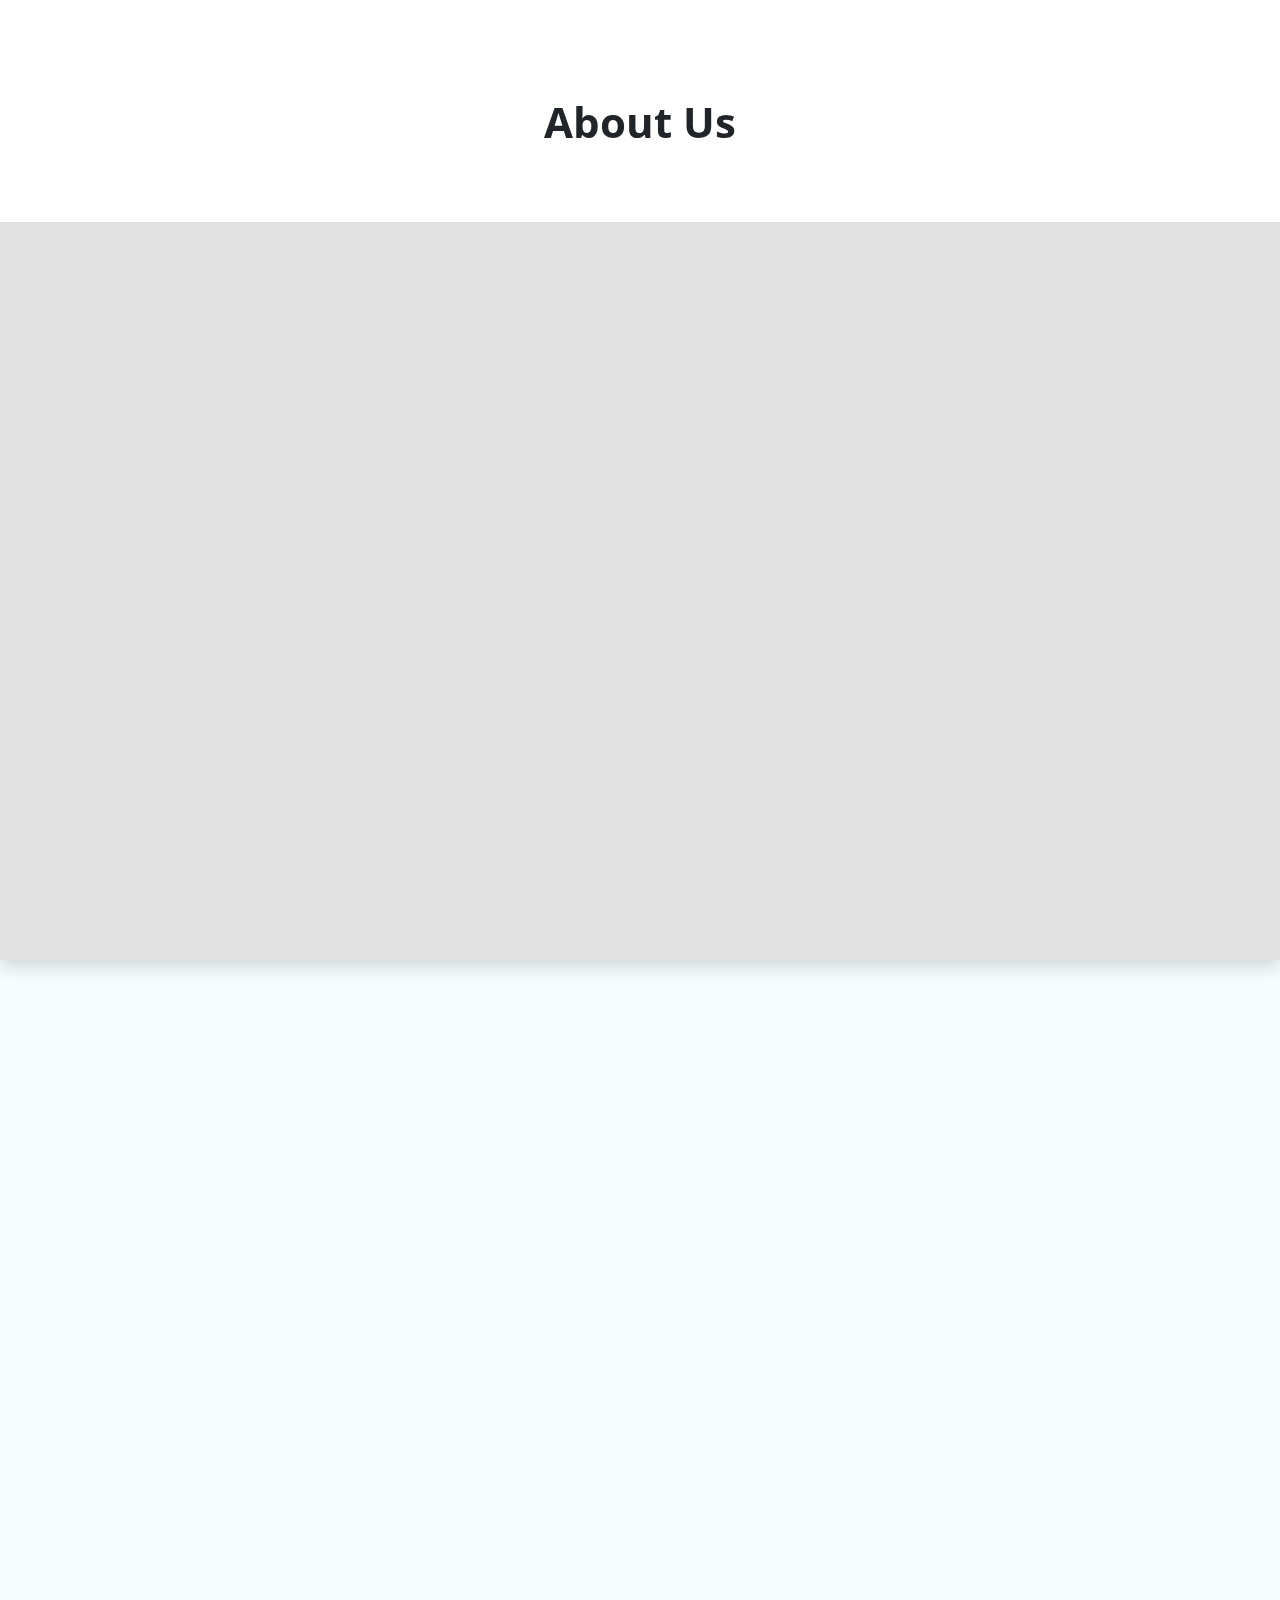
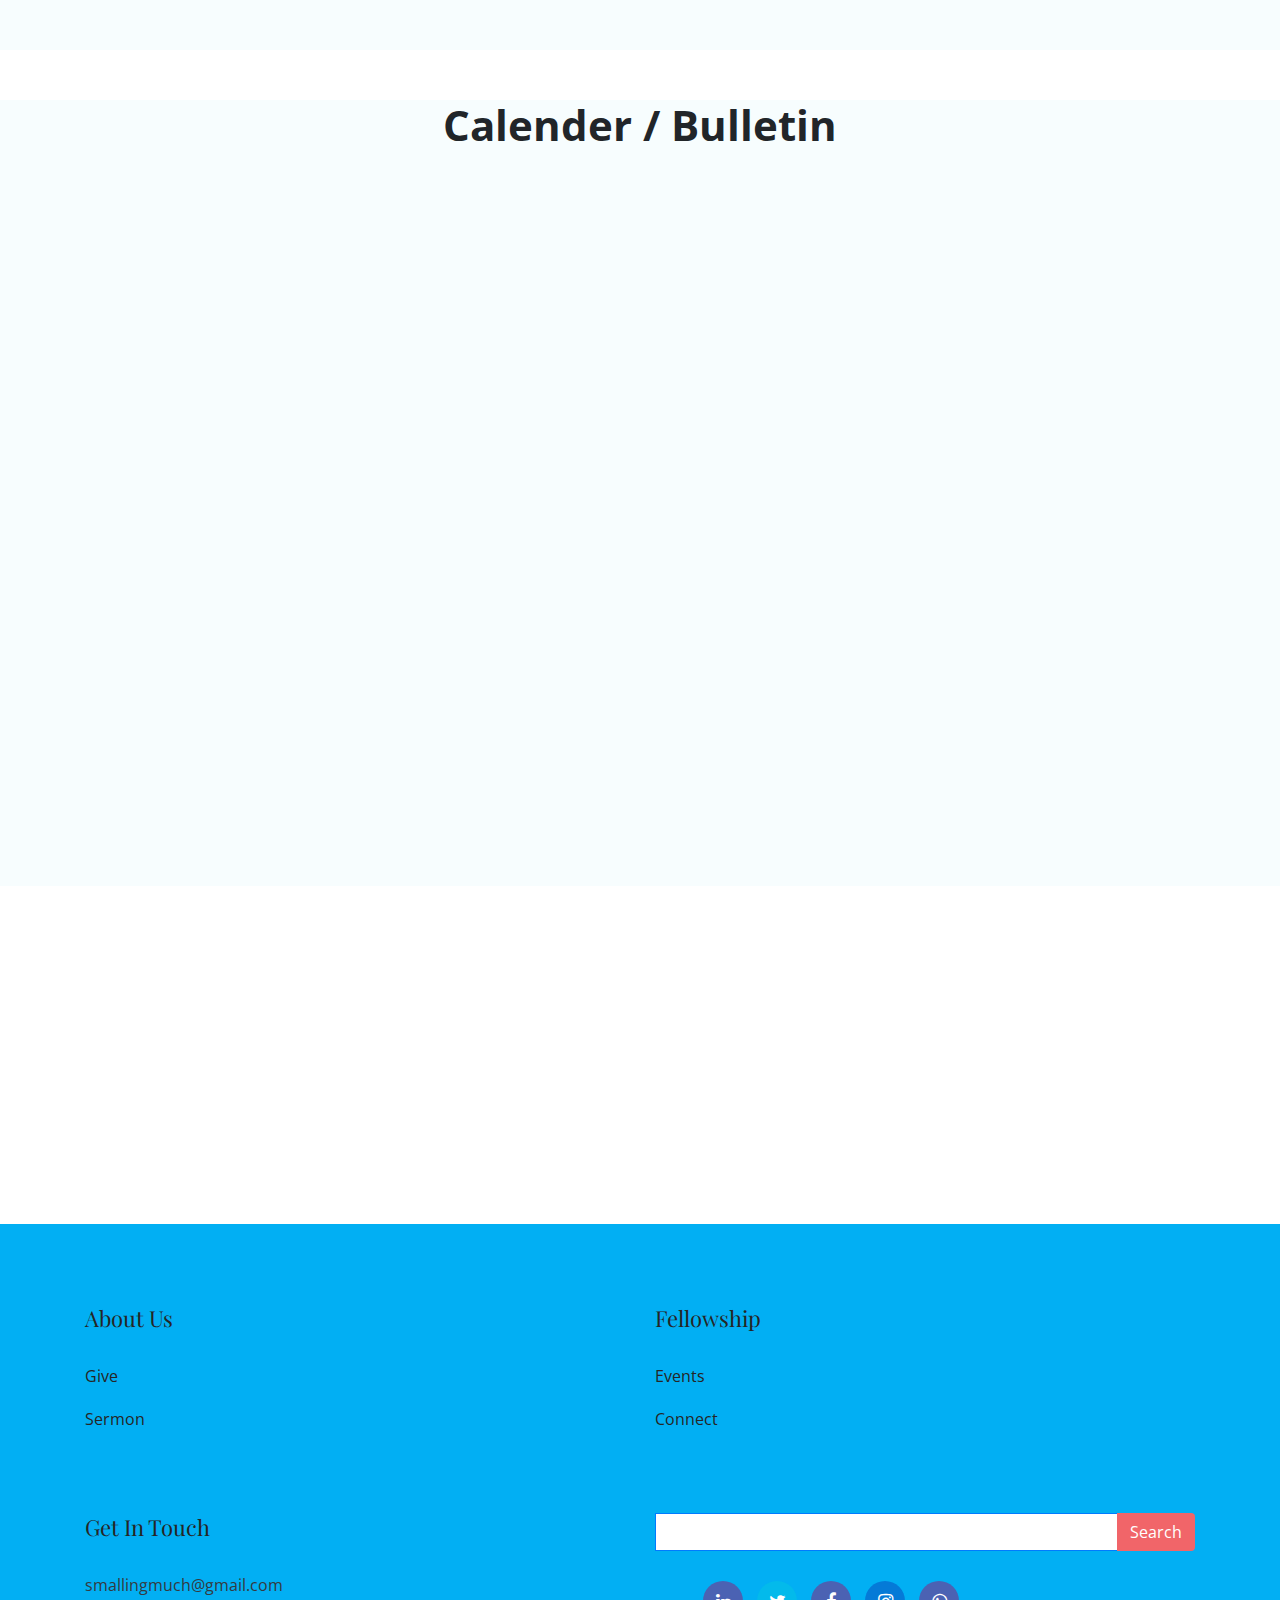
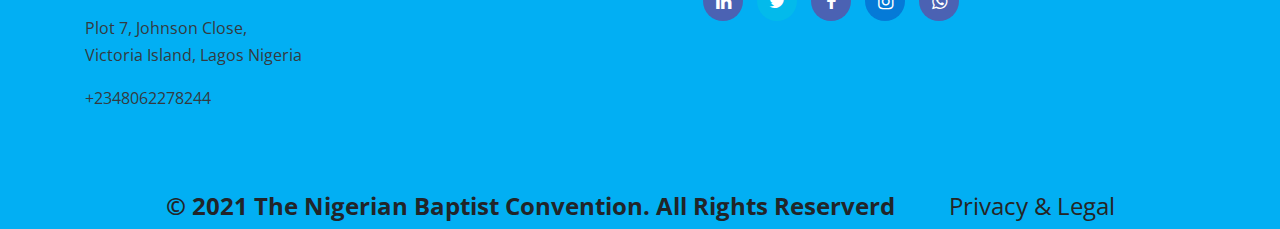
==== commit f111667f: "Add: Appending the new files and changes to exisiting pages" ====
--- a/index.html
+++ b/index.html
@@ -12,6 +12,8 @@
 
     <!-- Favicon -->
     <link rel="icon" href="./img/core-img/favicon.ico">
+    <link rel="stylesheet" href="css/owl.carousel.min.css"/>
+    <link rel="stylesheet" href="css/owl.theme.default.min.css"/>
     <link rel="stylesheet" href="css/bootstrap.min.css" />
     <!-- Stylesheet -->
     <link rel="stylesheet" href="style.css">
@@ -95,6 +97,10 @@
                                 <div class="book-now-btn ml-5 mt-4 mt-lg-0 ml-md-4">
                                     <a href="./give.html" class="btn btn-pink">Give online</a>
                                 </div>
+
+                                   
+
+
                             </div>
                             <!-- Nav End -->
                         </div>
@@ -169,10 +175,10 @@
                     <!-- Section Heading -->
                     <div class="section-heading">
                         <h2 class="font-weight-bold h2">Scripture for the week.</h2>
-                        <p style="font-size: 2rem;" class="text-dark">For I know the plans I have for you, "declares the
+                        <p style="font-size: 2rem;" class="text-dark"><i class="fa fa-quote-left pr-3"></i>For I know the plans I have for you, "declares the
                             LORD, "plans to prosper you and not to harm you,
                             plans to give you hope and a future.</p>
-                        <p class="float-right h3 pb-3">Jeremiah 29:11</p>
+                        <p class="float-right h3 pb-3">Jeremiah 29:11 <i class="fa fa-quote-right pl-3" style="font-size: 2rem;"></i></p>
                     </div>
 
                 </div>
@@ -182,12 +188,71 @@
     <!-- Scripture of the week end -->
 
 
+<!--Upcoming Events start-->
+<div class="container mt-50">
+    <h5 class="text-center font-weight-bolder h2 mb-50">Upcoming Events</h5>
+    <div class="owl-carousel owl-theme">
+        <div class="ms-2 me-2">
+            <div class="card border-0">
+                <img data-src="./img/bg-img/jesusbg.jpg" class="card-img-top owl-lazy"/>
+                <div class="card-body text-center">
+                    <h5 class="card-title h4 font-weight-bold">Women Convention</h5>
+                </div>
+            </div>
+        </div>
+
+
+        <div class="ms-2 me-2">
+            <div class="card border-0">
+                <img data-src="./img/bg-img/b3.jpg" class="card-img-top owl-lazy"/>
+                <div class="card-body text-center">
+                    <h5 class="card-title h4 font-weight-bold">Baptist Convention</h5>
+                </div>
+            </div>
+        </div>
+
+        <div class="ms-2 me-2">
+            <div class="card border-0">
+                <img data-src="./img/bg-img/m1.jpg" class="card-img-top owl-lazy"/>
+                <div class="card-body text-center">
+                    <h5 class="card-title h4 font-weight-bold">Youth Convention</h5>
+                </div>
+            </div>
+        </div>
+
+        <div class="ms-2 me-2">
+            <div class="card border-0">
+                <img data-src="./img/bg-img/communion.jpg" class="card-img-top owl-lazy"/>
+                <div class="card-body text-center">
+                    <h5 class="card-title h4 font-weight-bold">Harvet Anniversary</h5>
+                </div>
+            </div>
+        </div>
+
+      
+        
+
+    </div>
+</div>
+<!--Upcoming Events end-->
+
+
+
+
+
+
+
+
+
+
+
+
 
 
     <!-- Our About Us Area Start -->
-    <section class="akame-service-area section-padding-80-0 bg-light-blue shadow">
-        <div class="container">
-            <div class="row">
+    <section class="akame-service-area section-padding-80-0 shadow">
+        <div class="container-fluid">
+            <div class="row p-4">
                 <div class="col-12">
                     <!-- Section Heading -->
                     <div class="section-heading text-center">
@@ -197,38 +262,31 @@
                 </div>
             </div>
 
-            <div class="row">
+            <div class="row p-5" style="background-color: rgba(83, 81, 81, 0.171);">
 
                 <!-- Single Service Area -->
-                <div class="col-12 col-sm-12 col-md-4 col-lg-4">
-                    <div class="single-service-area mb-80 wow fadeInUp border-radius-10" data-wow-delay="200ms">
-                        <img src="img/bg-img/12.jpg" alt="" class="border-radius-10">
-                        <h5>Mission</h5>
-                        <p>Ut enim ad minim veniam, quis trud exercitation...</p>
+                <div class="col-12 col-sm-12 col-md-6 col-lg-6">
+                    <div class="mb-80 wow fadeInUp border-radius-10 text-center "  data-wow-delay="200ms">
+                      
+                        <h5 class="h2 font-weight-bold">WELCOME</h5>
+                        <p style="line-height: 40px;" class="h5 text-left">Lorem ipsum dolor sit amet, consectetur adipiscing elit, 
+                            sed do eiusmod tempor incididunt ut labore et dolore magna aliqua.
+                             Ut enim ad minim veniam, quis nostrud exercitation ullamco 
+                             laboris nisi ut aliquip ex ea commodo consequat. Duis aute 
+                             irure dolor in reprehenderit in voluptate velit esse
+                              cillum dolore eu fugiat nulla pariatur. Excepteur sint
+                               occaecat cupidatat non proident, 
+                            sunt in culpa qui officia deserunt mollit anim id est laborum.</p>
                         <br />
-                        <button class="btn btn-pink">Load more</button>
+                        <button class="btn btn-pink btn-lg pr-5 pl-5">Load more</button>
                     </div>
                 </div>
 
                 <!-- Single Service Area -->
-                <div class="col-12 col-sm-12 col-md-4 col-lg-4">
-                    <div class="single-service-area mb-80 wow fadeInUp border-radius-10" data-wow-delay="400ms">
-                        <img src="img/bg-img/11.jpg" alt="" class="border-radius-10">
-                        <h5>Vision</h5>
-                        <p>Consectetur adipisicing elit, sed doe eiusmod.</p>
-                        <br />
-                        <button class="btn btn-pink">Load more</button>
-                    </div>
-                </div>
-
-                <!-- Single Service Area -->
-                <div class="col-12 col-sm-12 col-md-4 col-lg-4">
-                    <div class="single-service-area mb-80 wow fadeInUp border-radius-10" data-wow-delay="600ms">
-                        <img src="img/bg-img/10.jpg" alt="" class="border-radius-10">
-                        <h5>Objectives</h5>
-                        <p>Nemo enim ipsam voluptatem quia voluptas</p>
-                        <br />
-                        <button class="btn btn-pink">Load more</button>
+                <div class="col-12 col-sm-12 col-md-6 col-lg-6">
+                    <div class="mb-80 wow fadeInUp border-radius-10" data-wow-delay="400ms">
+                        <img src="img/bg-img/worship.jpg" alt="welcome-image" >
+                       
                     </div>
                 </div>
 
@@ -247,7 +305,7 @@
             <div class="row">
 
                 <!-- Single Service Area -->
-                <div class="col-12 col-sm-12 col-md-12 col-lg-6">
+                <div class="col-12 col-sm-12 col-md-6 col-lg-6">
                     <div class="single-service-area mb-80 wow fadeInUp border-radius-10 p-2" data-wow-delay="200ms">
                         <img src="img/bg-img/b4.jpg" class="img-circle" width="200" alt=""
                             style="position: relative; z-index: 100">
@@ -257,22 +315,25 @@
                             style="margin-top: -10%">
 
                         <br />
-                        <img src="img/bg-img/12.jpg" class="img-circle shadow-lg border-primary"
-                            style="margin-top: -5%; border:5px solid;" width="200" alt="">
+                        <a  href="https://www.youtube.com" target="_blank" >
+                            <img src="img/bg-img/liveStream.jpg" class="img-circle shadow-lg border-primary"
+                            style="margin-top: -5%; border:10px solid; cursor: pointer;" width="200" alt="">
+                        </a>
+                        
                         <!-- <a href="https://www.youtube.com/watch?v=Ldd8yjjo6jA" class="video-play-btn wow bounceInDown" data-wow-delay="200ms"><i class="fa fa-play"></i></a> -->
                     </div>
                 </div>
 
                 <!-- Single Service Area -->
-                <div class="col-12 col-sm-12 col-md-12 col-lg-6">
-                    <div class="mb-80 wow fadeInUp" style="padding: 5rem;" data-wow-delay="400ms">
+                <div class="col-12 col-sm-12 col-md-6 col-lg-6">
+                    <div class="mb-80 wow fadeInUp p-2"  data-wow-delay="400ms">
 
                         <p class="h5" style="line-height: 35px">Are you having a very busy day at work, stuck in traffic
                             or far from any of our church.
                             We're bringing church to you. Join us in worshing from the comfort of your internet
                             connected smart phone or desktop.</p>
                         <br />
-                        <button class="btn btn-pink btn-lg">Watch Now</button>
+                        <a href="#" class="btn btn-pink btn-lg">Watch Now</a>
                     </div>
                 </div>
 
@@ -286,6 +347,49 @@
     <!-- Online Service Area End -->
 
 
+             <!-- Calender/Bulletin Area Start -->
+             <section class="akame-service-area mt-50 bg-light-blue">
+                <div class="container">
+                    <div class="row">
+                        <div class="col-12">
+                            <!-- Section Heading -->
+                            <div class="section-heading text-center">
+                                <h2 class="h1 font-weight-bold">Calender / Bulletin</h2>
+        
+                            </div>
+                        </div>
+                    </div>
+        
+                    <div class="row">
+        
+                        <!-- Single Service Area -->
+                        <div class="col-12 col-sm-12 col-md-6 col-lg-6 pr-5 pl-5">
+                            <div class="single-service-area mb-80 wow fadeInUp border-radius-10 p-5 shadow"  data-wow-delay="200ms">
+                                <img src="img/bg-img/word.jpg" alt="" class="img-circle border-radius-10 p-3">
+                                <p>Ut enim ad minim veniam, quis trud exercitation. Consectetur adipisicing elit, sed doe eiusmod. </p>
+                                <br />
+                                <button class="btn btn-pink">Load more</button>
+                            </div>
+                        </div>
+        
+                        <!-- Single Service Area -->
+                        <div class="col-12 col-sm-12 col-md-6 col-lg-6 pr-5 pl-5">
+                            <div class="single-service-area mb-80 wow fadeInUp border-radius-10 p-5 shadow" data-wow-delay="200ms">
+                                <img src="img/bg-img/worship.jpg" alt="" class="img-circle border-radius-10 p-3">
+                                <p>Ut enim ad minim veniam, quis trud exercitation. Consectetur adipisicing elit, sed doe eiusmod. </p>
+                                <br />
+                                <button class="btn btn-pink">Load more</button>
+                            </div>
+                        </div>
+        
+                      
+        
+        
+        
+                    </div>
+                </div>
+            </section>
+            <!-- Calender/Bulletin Area End -->
 
     <!-- Subscribe Area Start -->
     <section class="akame-service-area section-padding-80-0 bg-white">
@@ -297,10 +401,12 @@
                 <div class="col-12 col-sm-12 col-md-12 col-lg-12">
                     <div class="mb-80 wow fadeInUp text-center p-2" data-wow-delay="400ms">
                         <h2 class="h2 font-weight-bold">Subscribe to our newsletter</h2>
-                        <input type="email" class="form-control mb-30 border-primary p-3"
-                            style="border-radius: 50px; border:1px solid" placeholder="YOUR EMAIL">
-                        &nbsp;
-                        <button class="btn btn-pink btn-lg text-white">Subscribe</button>
+                       <form method="post">
+                        <input type="email" required class="form-control mb-30 border-primary p-3"
+                        style="border-radius: 50px; border:1px solid" placeholder="YOUR EMAIL">
+                    &nbsp;
+                    <button type="submit" class="btn btn-pink btn-lg text-white pr-5 pl-5">Subscribe</button>
+                       </form>
                     </div>
                 </div>
 
@@ -322,7 +428,7 @@
             <div class="row justify-content-between">
 
                 <!-- Single Footer Widget -->
-                <div class="col-4 col-md-6 col-lg-2">
+                <div class="col-6 col-md-6 col-lg-6">
                     <div class="single-footer-widget mb-80">
 
                         <!-- Widget Title -->
@@ -337,7 +443,7 @@
 
 
                 <!-- Single Footer Widget -->
-                <div class="col-4 col-md-6 col-lg-2">
+                <div class="col-6 col-md-6 col-lg-6">
                     <div class="single-footer-widget mb-80">
 
                         <!-- Widget Title -->
@@ -351,7 +457,7 @@
                 </div>
 
                 <!-- Single Footer Widget -->
-                <div class="col-4 col-md-6 col-lg-3">
+                <div class="col-12 col-md-6 col-lg-6">
                     <div class="single-footer-widget mb-80">
 
                         <!-- Widget Title -->
@@ -364,24 +470,28 @@
 
 
                 <!-- Single Footer Widget -->
-                <div class="col-12 col-sm-12 col-md-6 col-lg-5">
+                <div class="col-12 col-sm-12 col-md-6 col-lg-6">
+                    <form method="post">
                     <div class="single-footer-widget mb-80">
                         <div class="input-group mb-3">
-                            <input type="text" class="form-control mb-30 border-primary p-3" style="border-radius: 0;">
-                            <div class="input-group-append">
-                                <button class="btn btn-pink text-white" type="button">Search</button>
-                            </div>
+                            
+                                <input type="text" required class="form-control mb-30 border-primary p-3" style="border-radius: 0;">
+                                <div class="input-group-append">
+                                    <button type="submit" class="btn btn-pink text-white" type="button">Search</button>
+                                </div>
+                            
                         </div>
 
                         <!-- Social Info -->
                         <div class="social-info pl-5">
-                            <a href="#" class="facebook"><i class="fa fa-linkedin"></i></a>
-                            <a href="#" class="twitter"><i class="fa fa-twitter"></i></a>
-                            <a href="#" class="facebook"><i class="fa fa-facebook"></i></a>
-                            <a href="#" class="instagram"><i class="fa fa-instagram"></i></a>
-                            <a href="#" class="facebook"><i class="fa fa-whatsapp"></i></a>
-                        </div>
-                    </div>
+                            <a href="#" target="_blank" class="facebook"><i class="fa fa-linkedin"></i></a>
+                            <a href="#" target="_blank" class="twitter"><i class="fa fa-twitter"></i></a>
+                            <a href="#" target="_blank" class="facebook"><i class="fa fa-facebook"></i></a>
+                            <a href="#" target="_blank" class="instagram"><i class="fa fa-instagram"></i></a>
+                            <a href="#" target="_blank" class="facebook"><i class="fa fa-whatsapp"></i></a>
+                        </div>
+                    </div>
+                </form>
                 </div>
 
 
@@ -400,6 +510,8 @@
         <!-- All JS Files -->
         <!-- jQuery -->
         <script src="js/jquery.min.js"></script>
+        <!--Owl Carousel-->
+        <script src="js/owl.carousel.min.js"></script>
         <!-- Popper -->
         <script src="js/popper.min.js"></script>
         <!-- Bootstrap -->
@@ -409,6 +521,8 @@
         <!-- Active -->
         <script src="js/default-assets/active.js"></script>
 
+        <script src="js/script.js"></script>
+
 </body>
 
 </html>--- a/editcss.css
+++ b/editcss.css
@@ -5,6 +5,7 @@
 .classy-nav-container {
     position: fixed;
     z-index: 100;
+    left: 0;
     background-color: #ffffff;
     width: 100%;
     
@@ -65,12 +66,15 @@
 .form-control:focus{
     box-shadow:none;
 }
-/* .section-padding-80-0 {
-    padding-top: 17px;
-    padding-bottom: 0;
-} */
+
 .border-radius-50{
     border-radius: 50px;
+}
+.border-2{
+    border:2px solid;
+}
+.border-black{
+    border-color: #000;
 }
 .btn-primary{
     background-color: #02aff3;
@@ -82,7 +86,50 @@
     padding-right: 15rem!important;
 }
 
+.card-img-top{
+    height: 28vh;
+    width: 100%;
+    object-fit: cover;
+    border-radius: 20px;
+}
 
+.owl-prev{
+    left:-50px;
+}
+.owl-next{
+    right:-50px;
+}
+.owl-prev, .owl-next{
+    position: absolute;
+    top:30px;
+}
+.owl-theme .owl-nav [class*=owl-]{
+    background: transparent;
+    color:black;
+    font-size: 4rem;
+}
+.owl-theme .owl-nav [class*=owl-]:hover{
+    background: transparent;
+    color:black;
+}
+
+
+.event-img{
+    object-fit: cover;
+    height: 60vh;
+    width: 100%;
+}
+.event-img:hover{
+    object-fit: fill;
+}
+.btn-gradient {
+    background-image: linear-gradient(to right, #19adeb, #edbbbf);
+  }
+  .giving p{
+    font-size: 1.6rem;
+    color:#000;
+    font-weight: 500;
+  }
 @media only screen and (min-width: 768px) and (max-width: 991px){
 .classy-nav-container .classy-navbar .classynav ul li a {
     font-size: 23px;
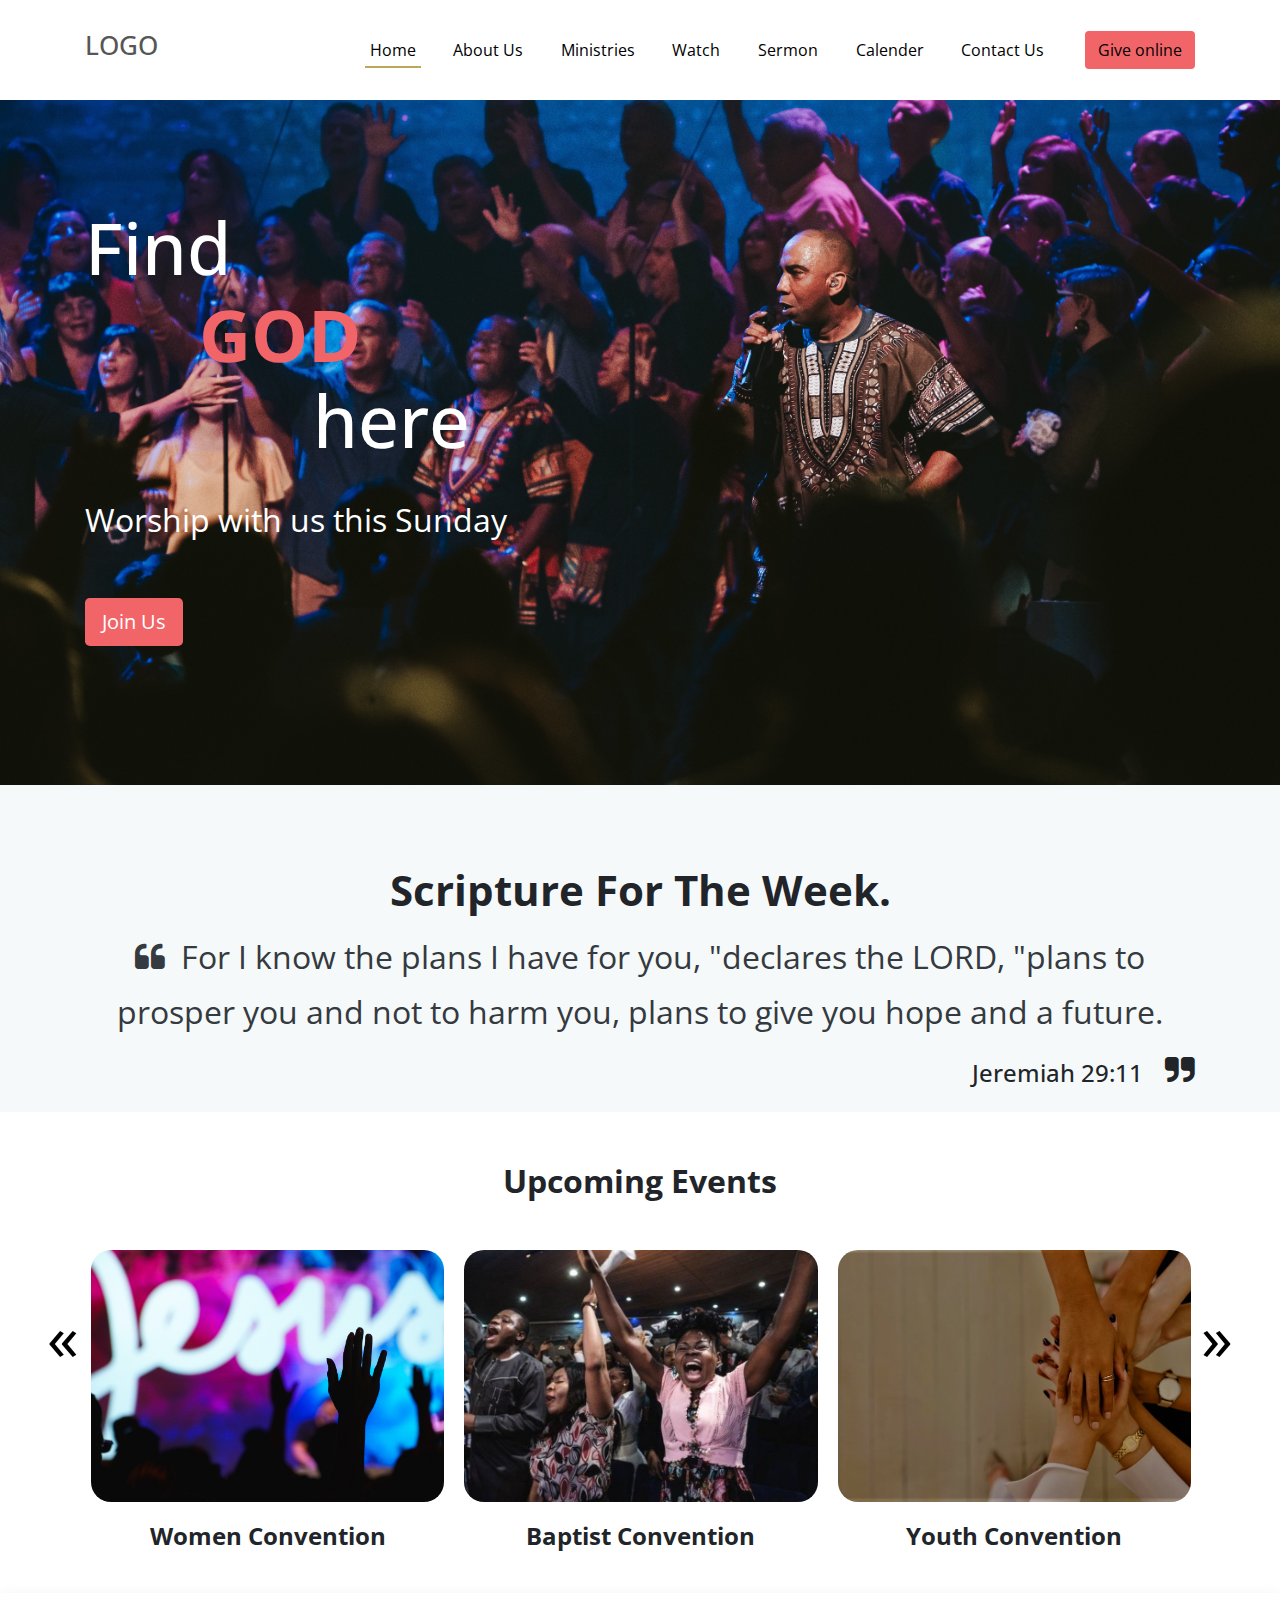
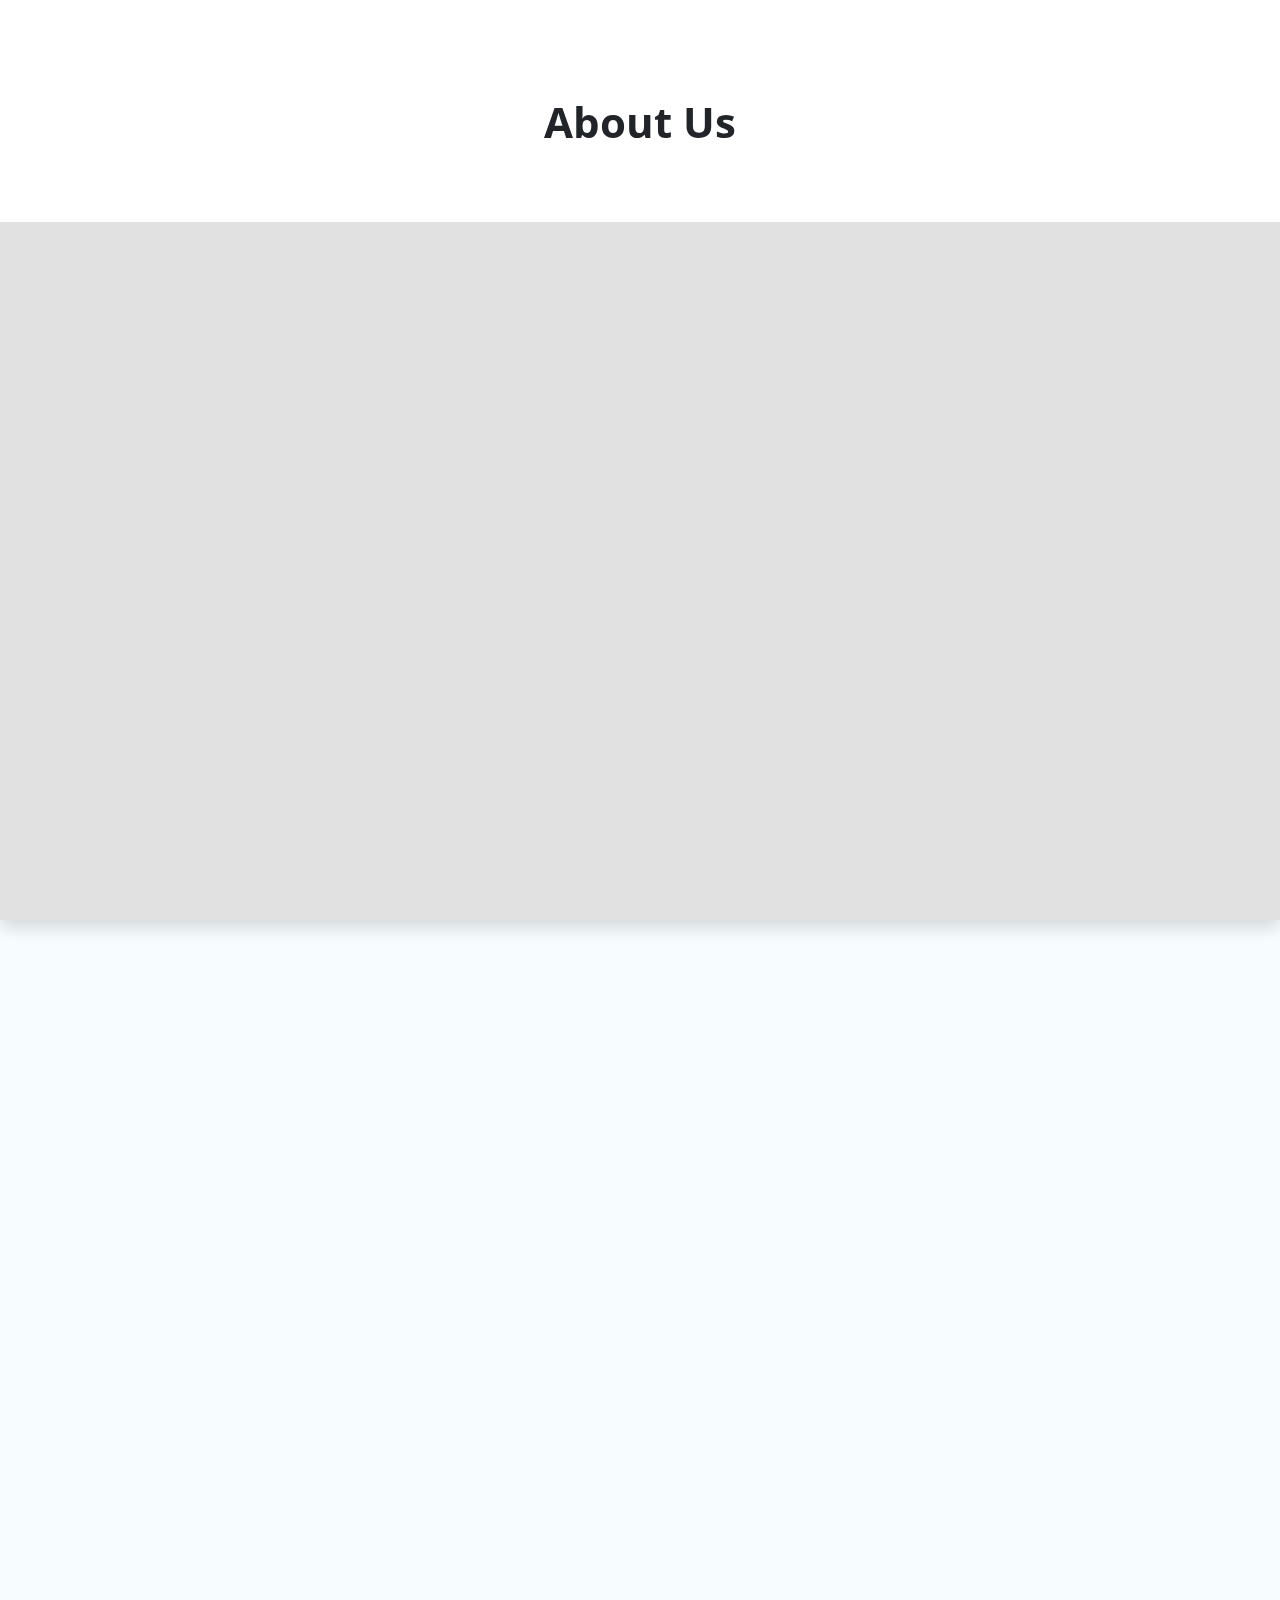
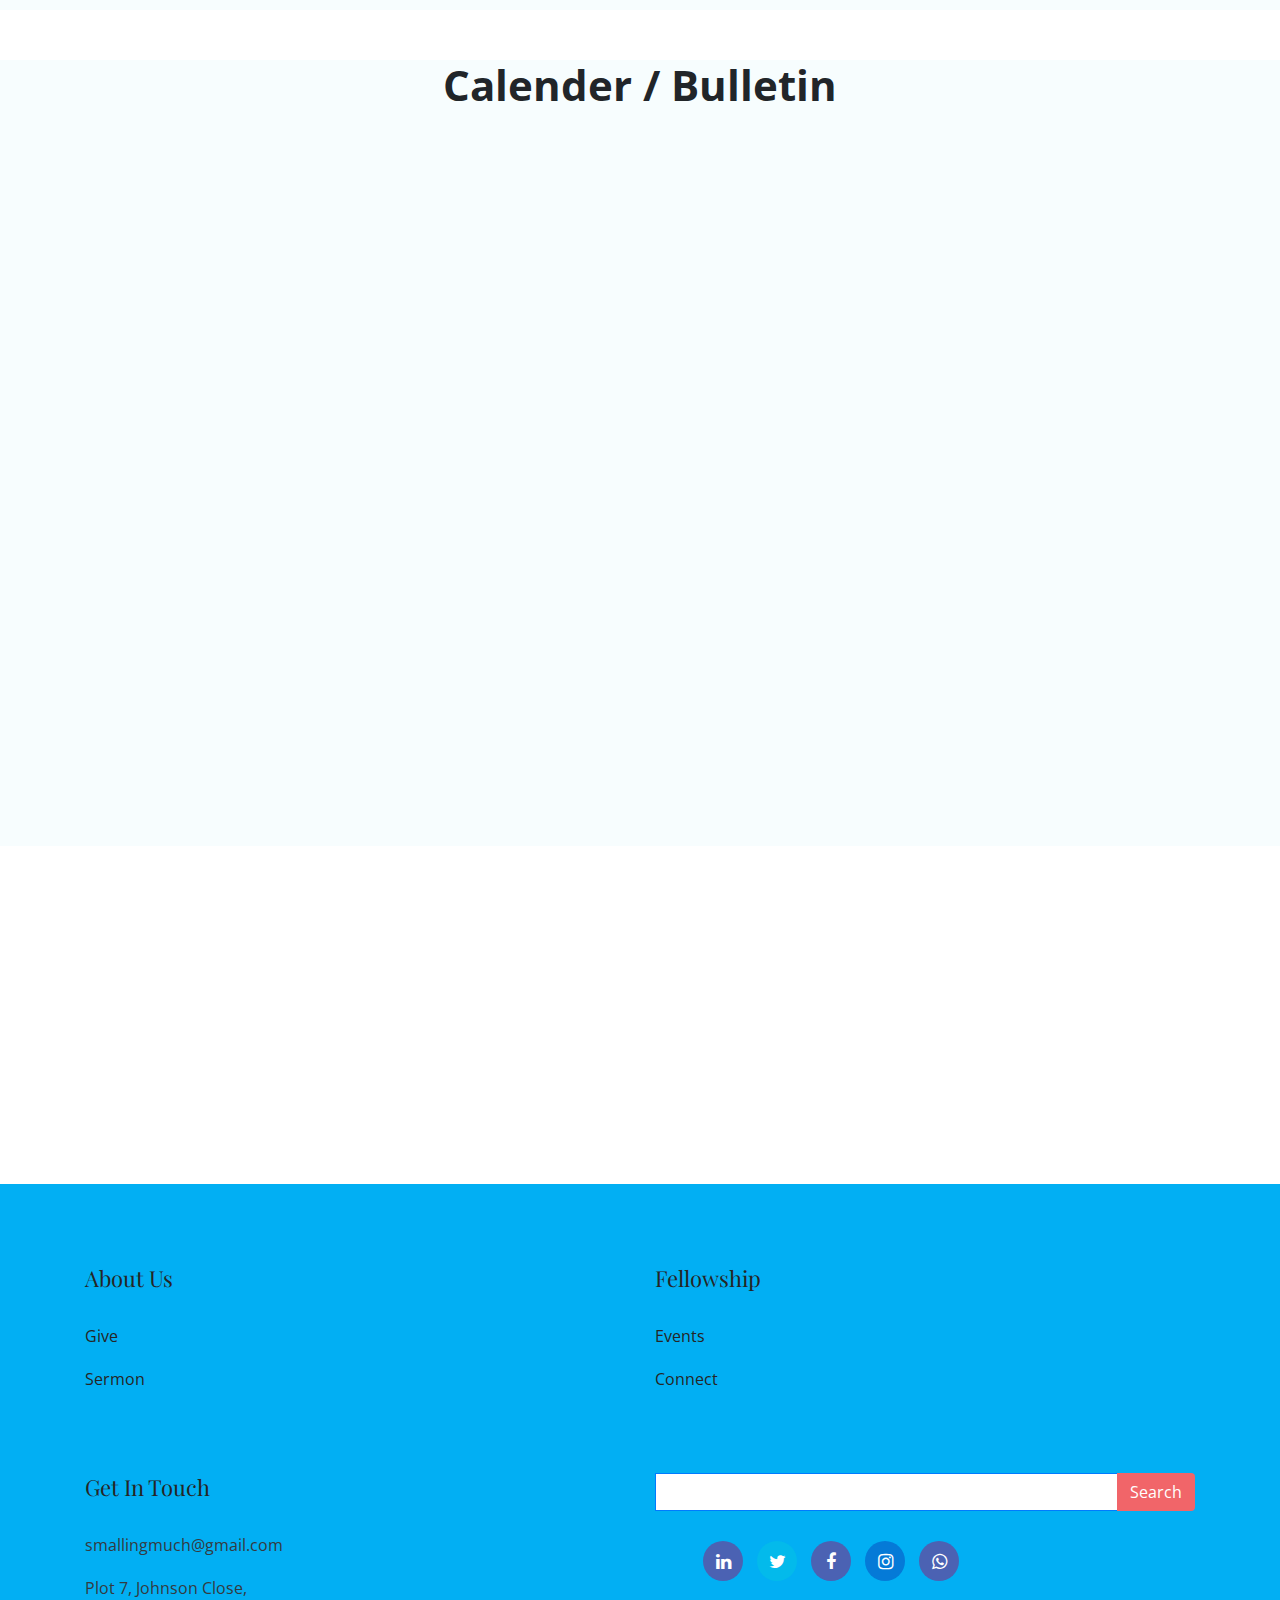
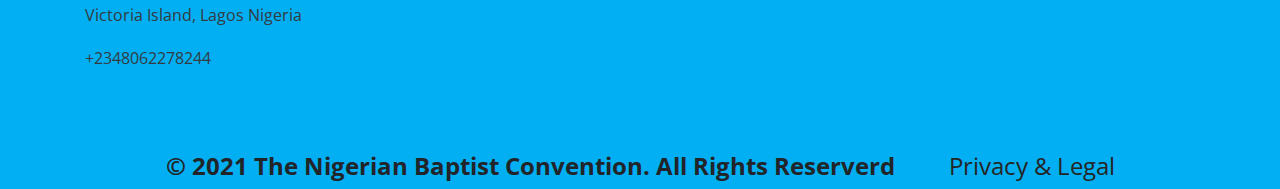
==== commit 1d69fbb0: "Changed the padding on the welcome row" ====
--- a/index.html
+++ b/index.html
@@ -262,7 +262,7 @@
                 </div>
             </div>
 
-            <div class="row p-5" style="background-color: rgba(83, 81, 81, 0.171);">
+            <div class="row p-2" style="background-color: rgba(83, 81, 81, 0.171);">
 
                 <!-- Single Service Area -->
                 <div class="col-12 col-sm-12 col-md-6 col-lg-6">
